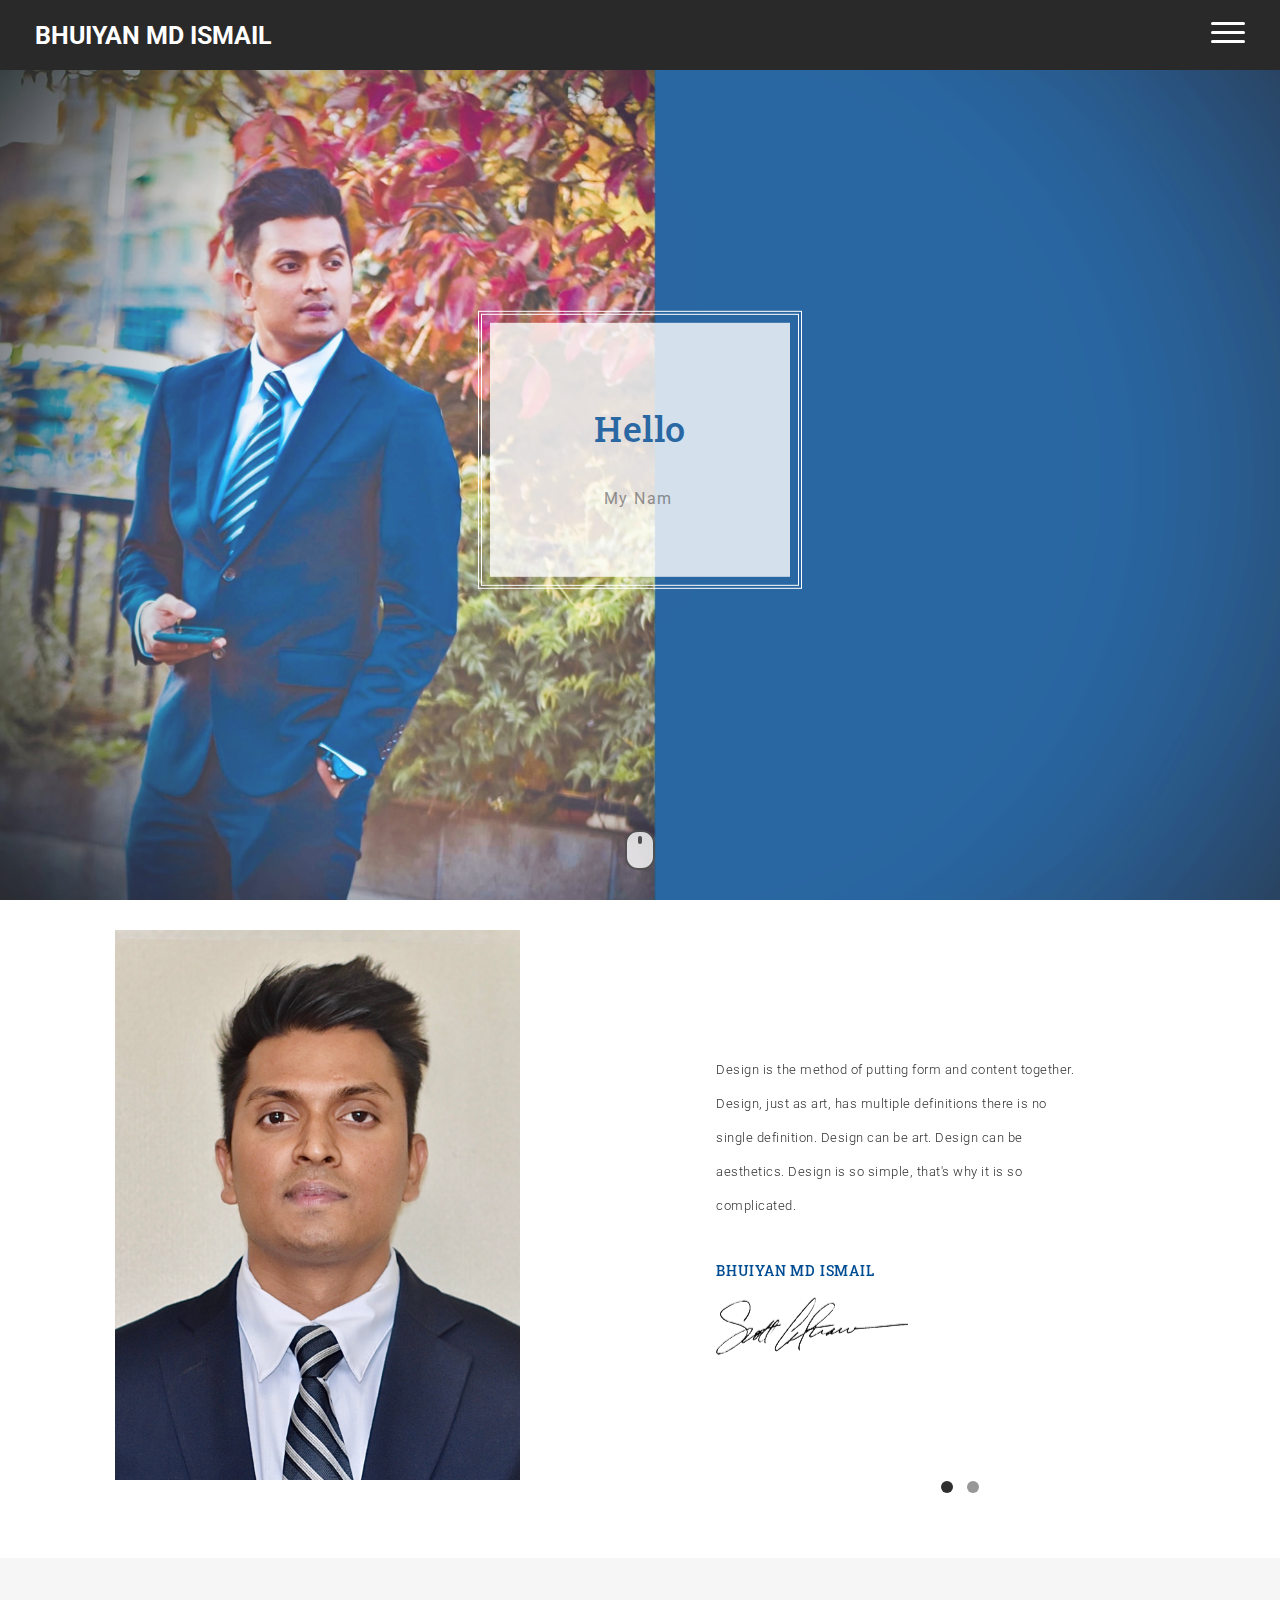
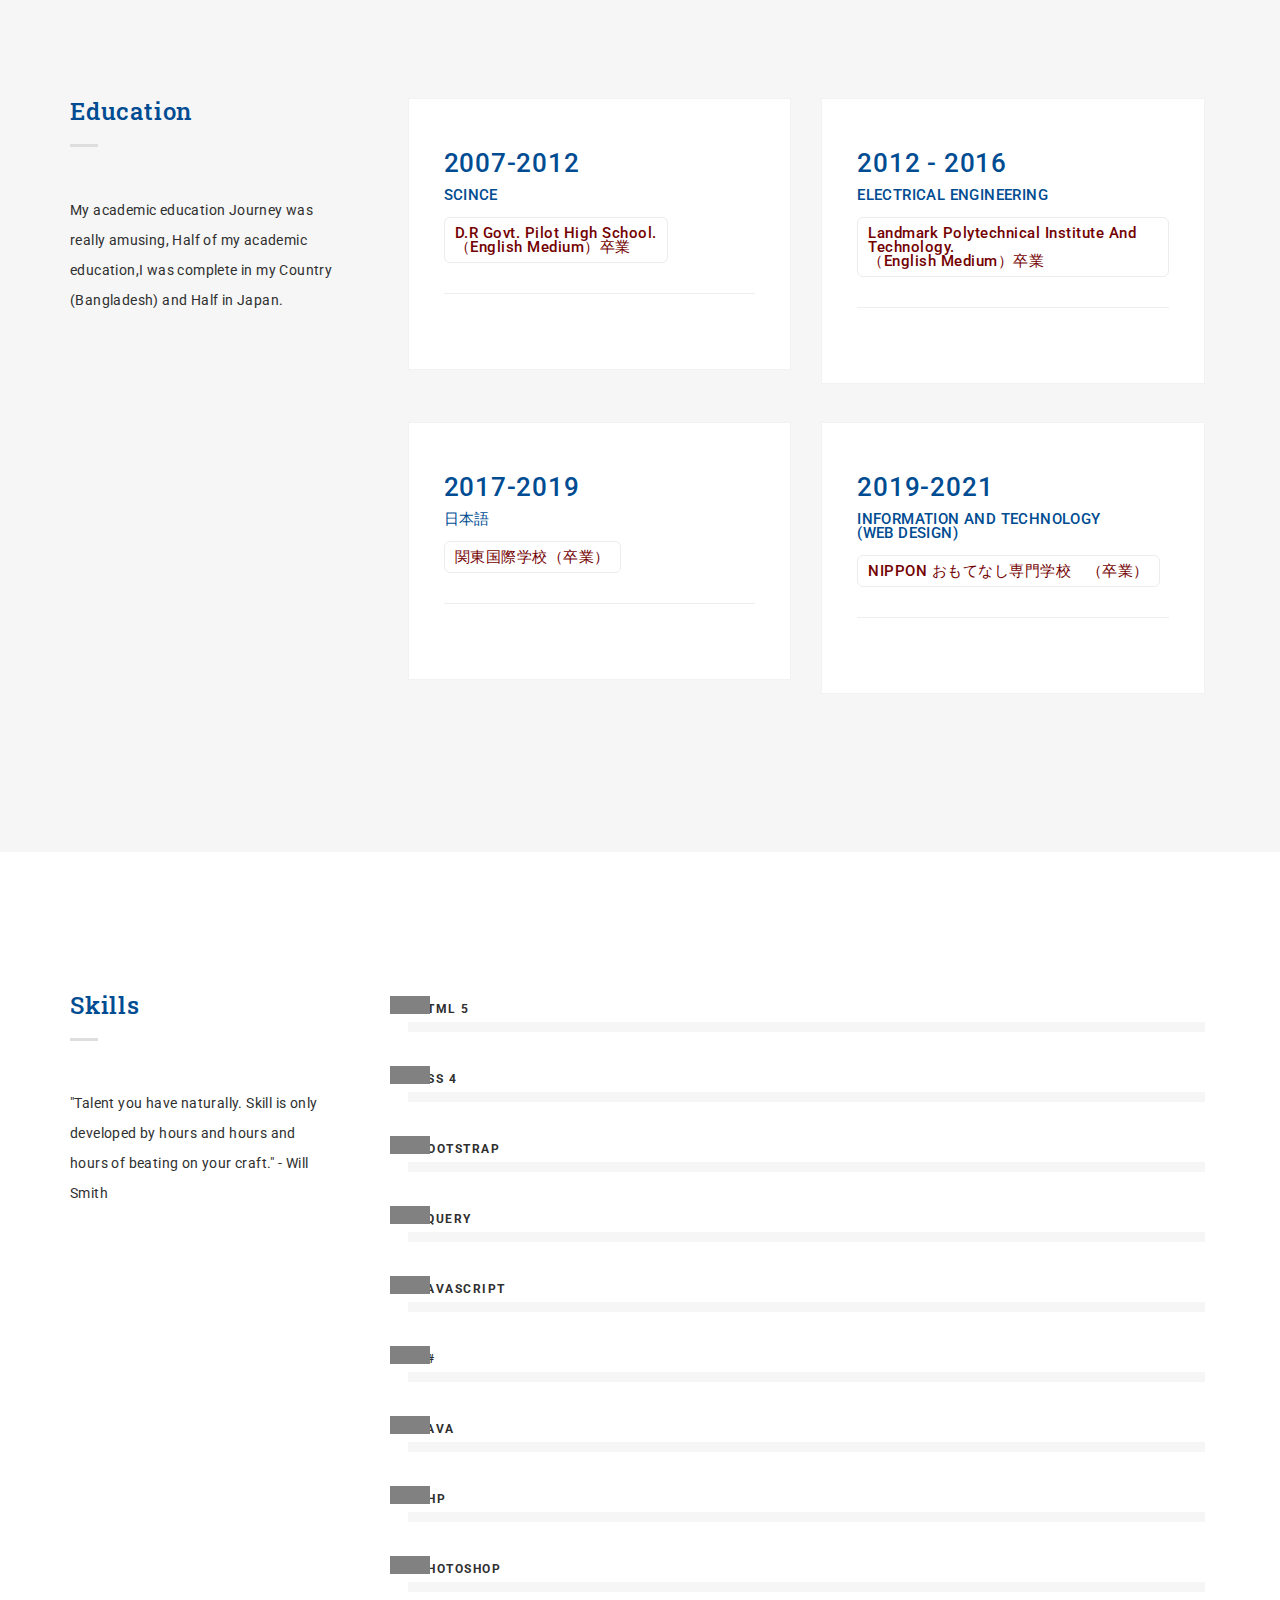
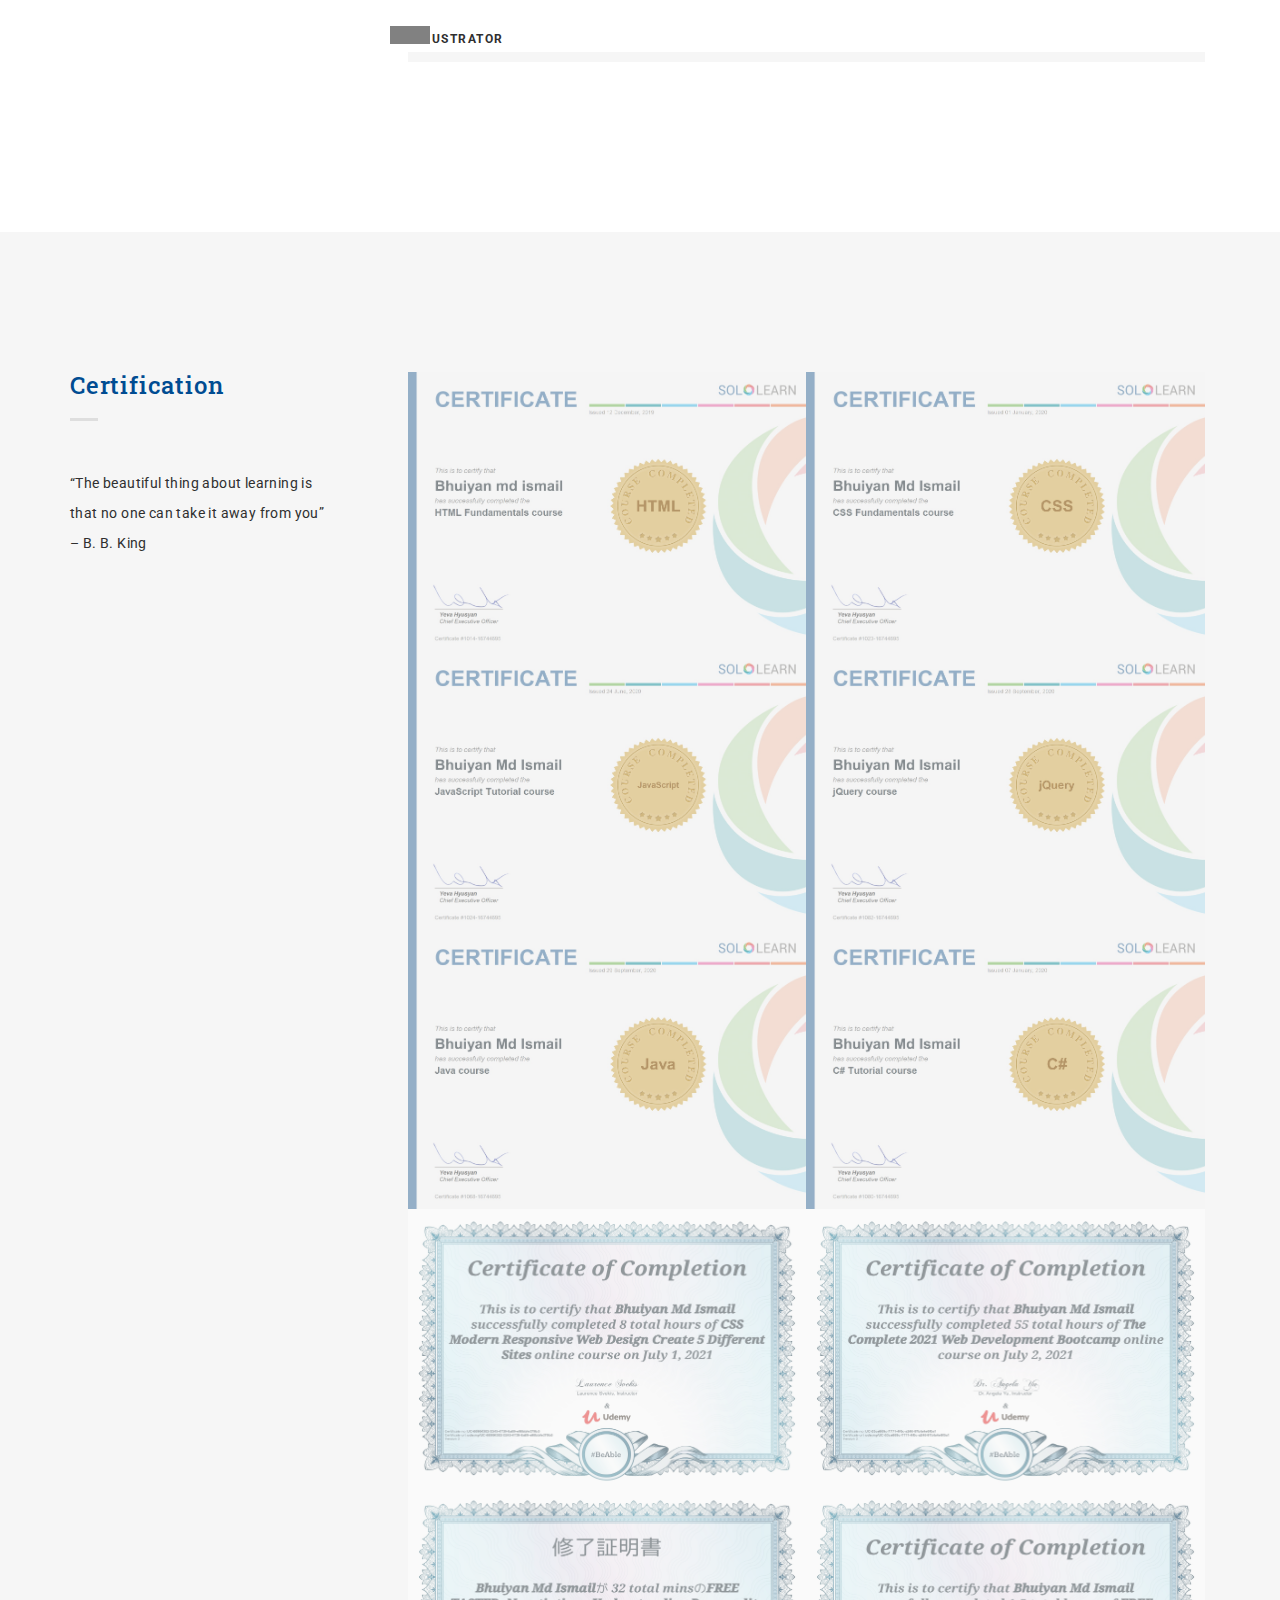
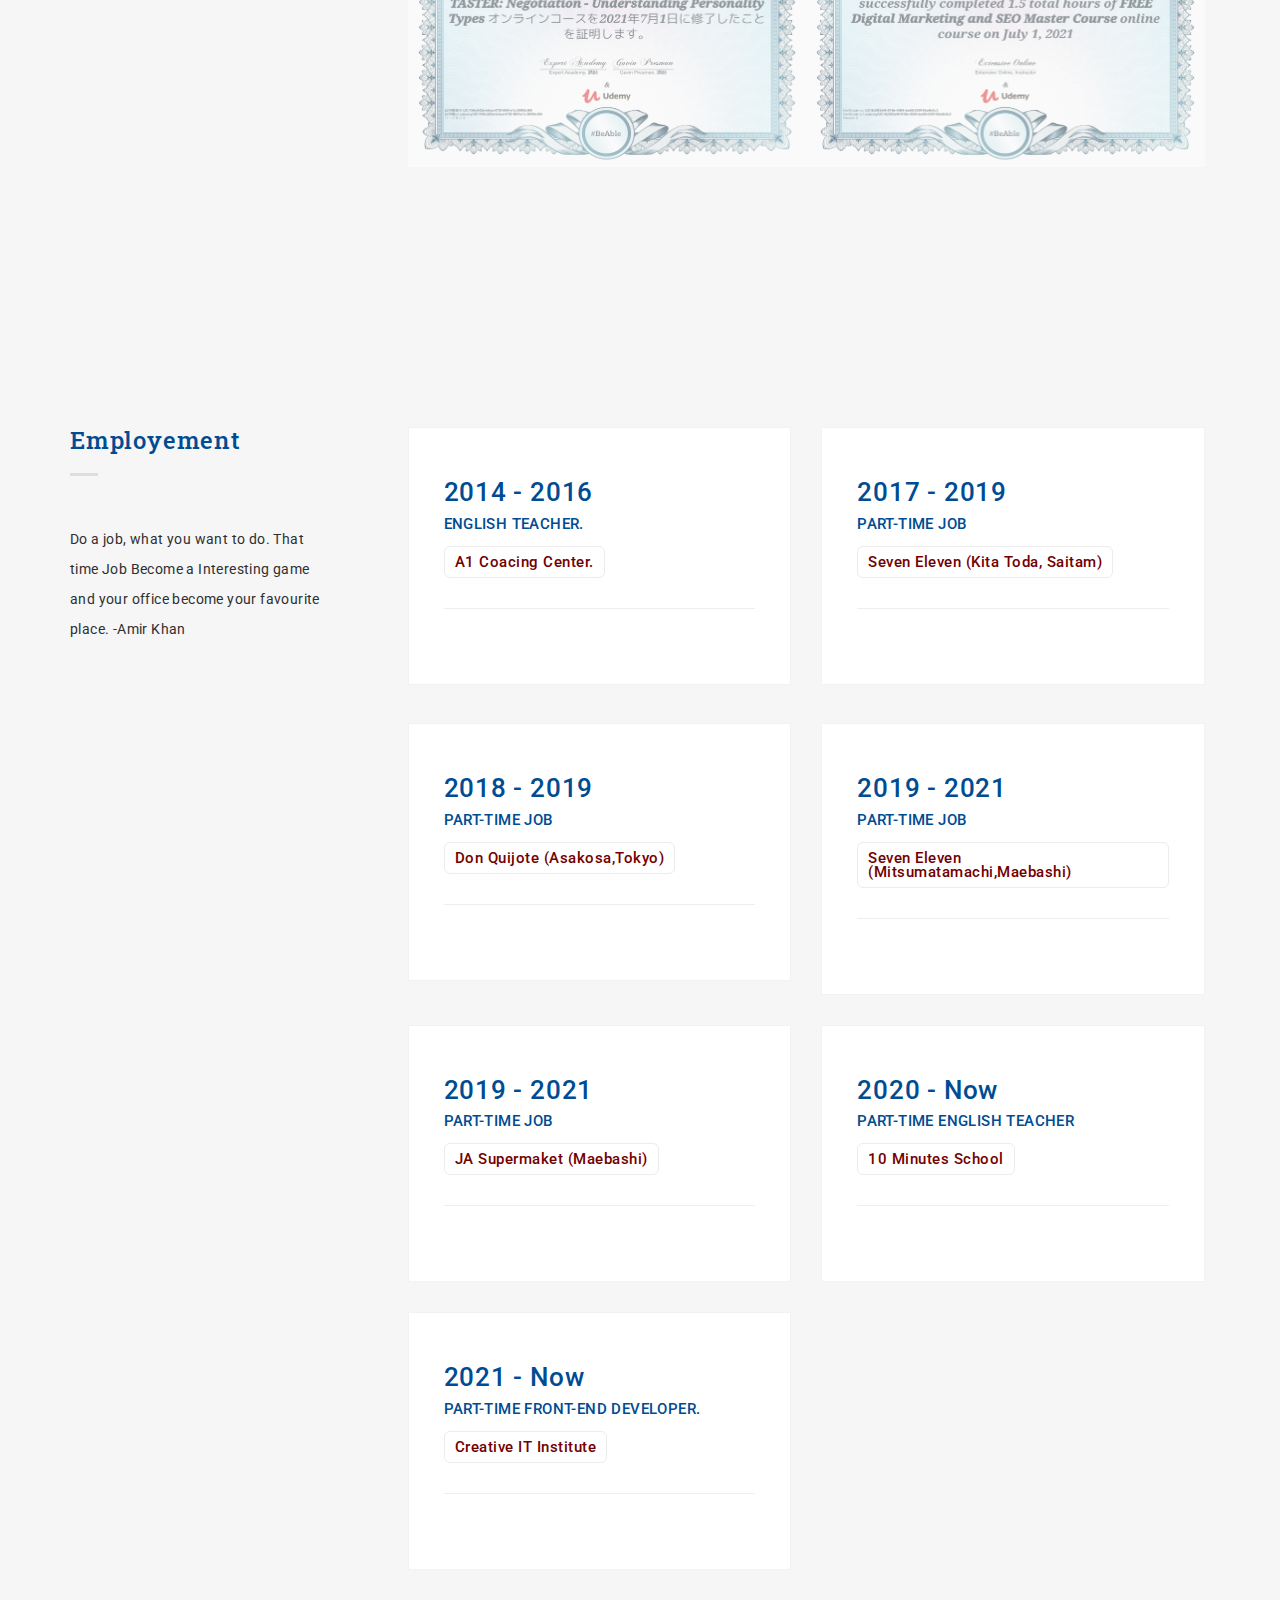
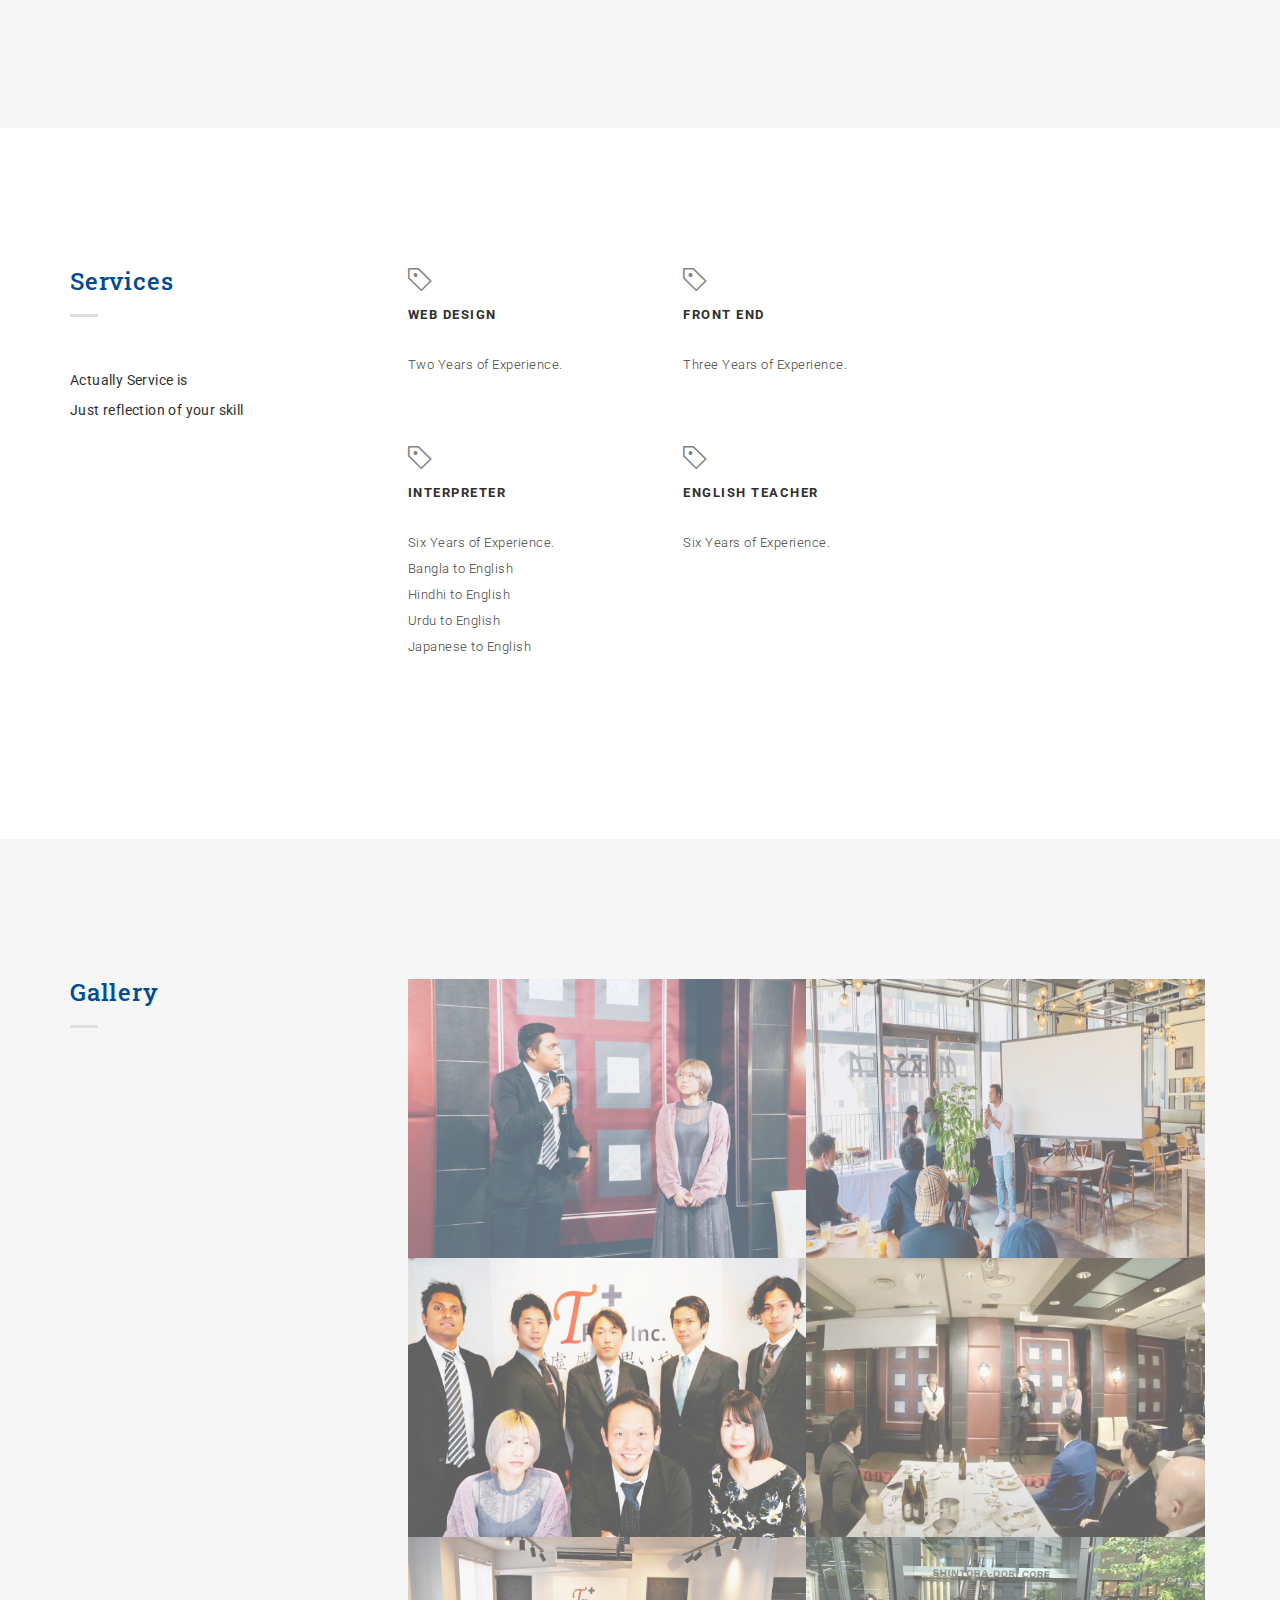
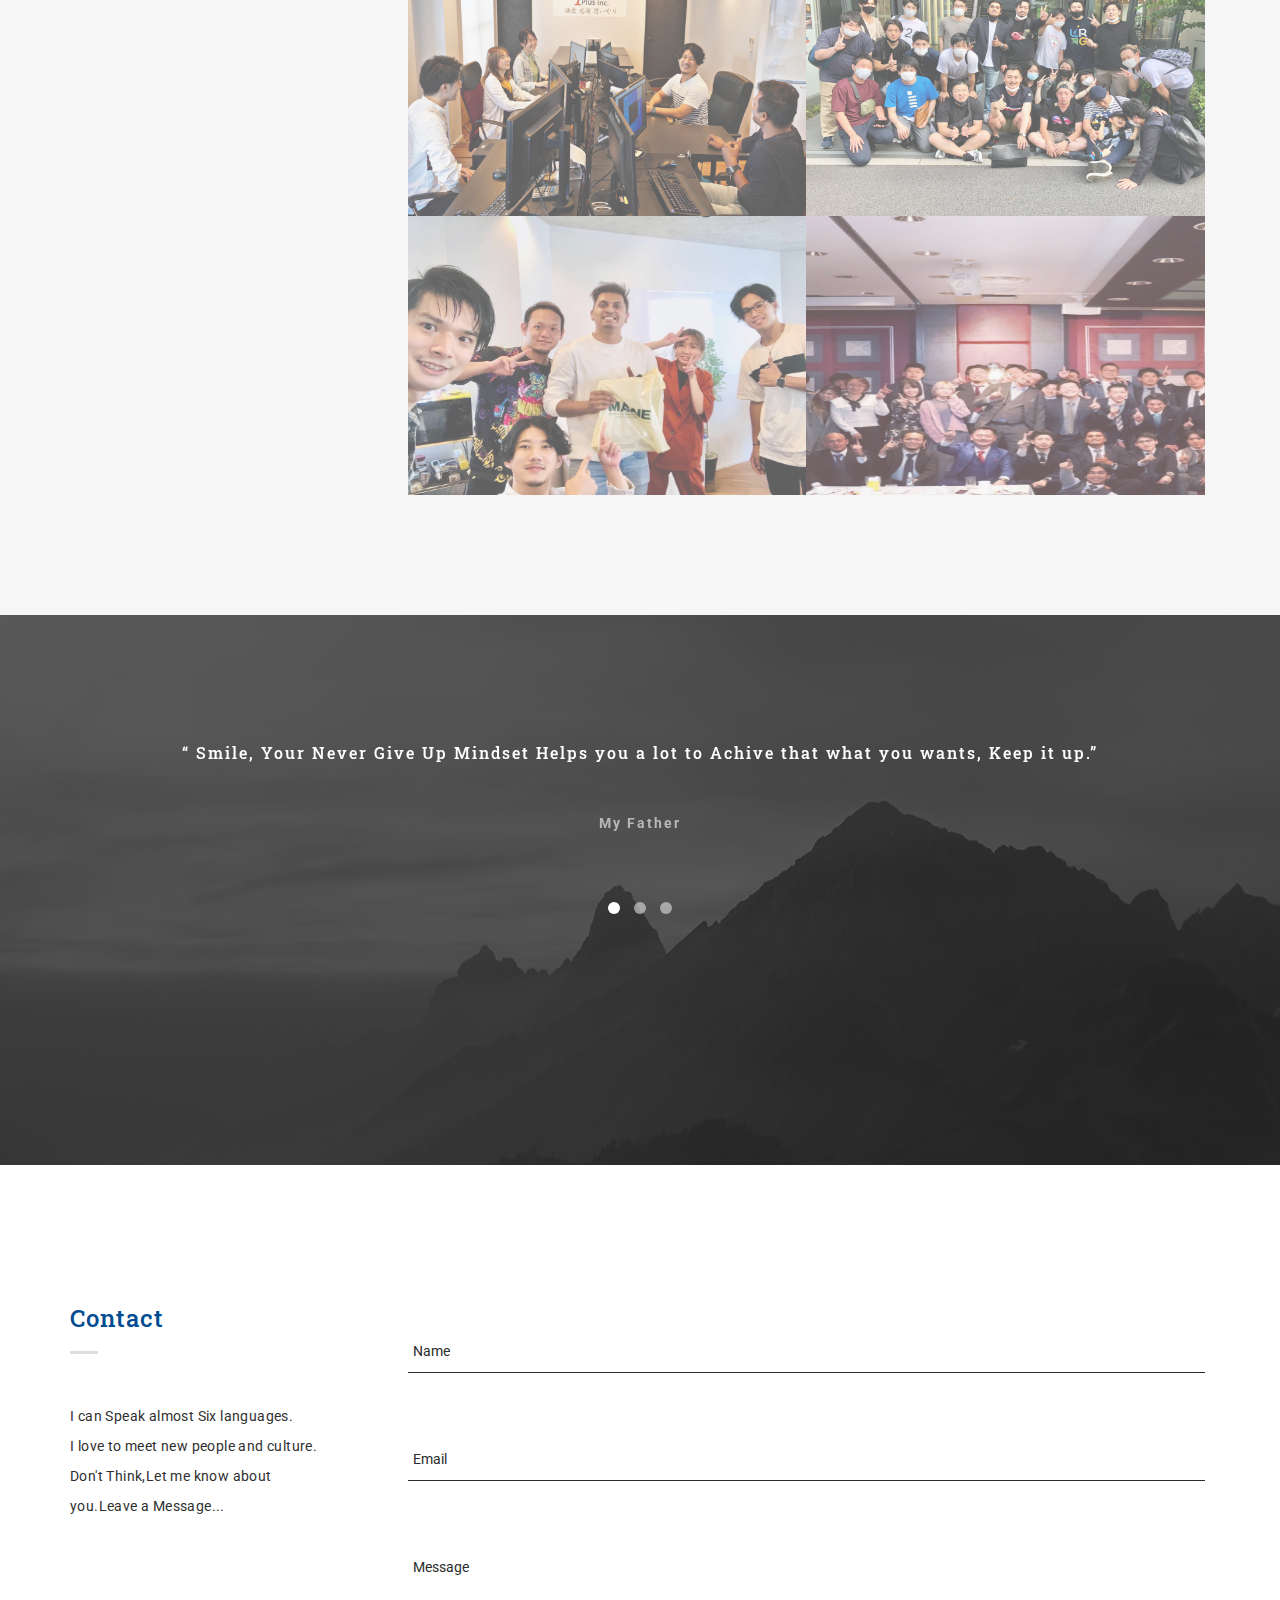
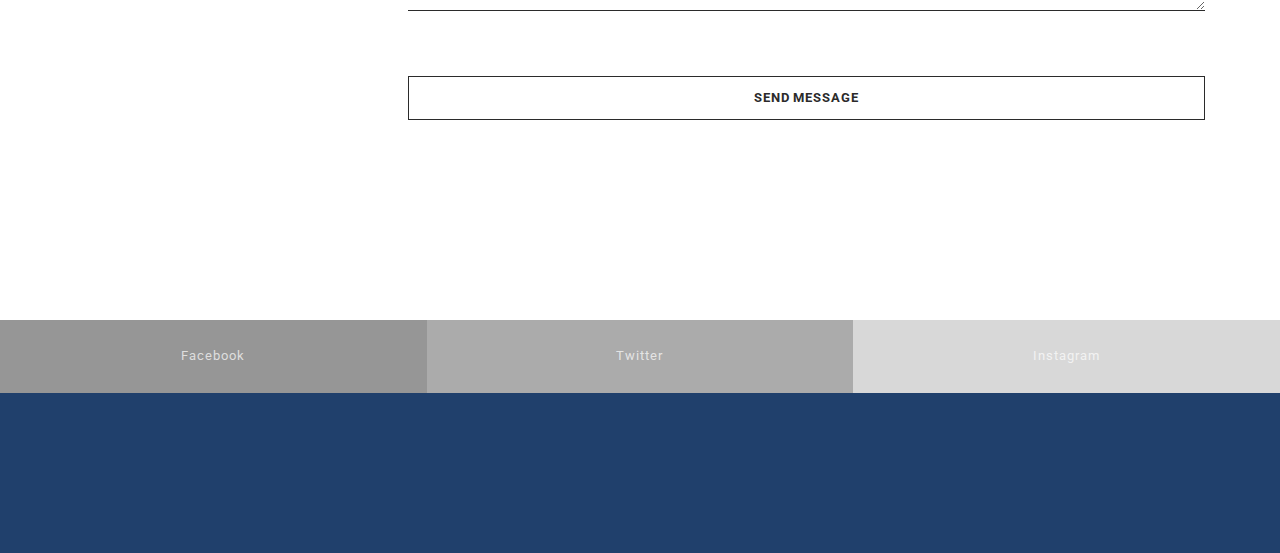
==== index.html @ cbfbf912 "First Commit" ====
<!DOCTYPE html>
<html lang="en">
  <head>
    <meta charset="utf-8" />
    <title>BHUIYAN MD ISMAIL</title>
    <meta content="IE=edge" http-equiv="X-UA-Compatible" />
    <meta content="width=device-width, initial-scale=1" name="viewport" />
    <meta content="Bodo - Simple One Page Personal" name="description" />
    <meta content="BdgPixel" name="author" />
    <!-----------Fav------------------>
    <link href="images/favicon.jpeg" rel="shortcut icon" />

    <!------------styles--------------->
    <link href="css/bootstrap.min.css" rel="stylesheet" />
    <link href="css/owl.carousel.css" rel="stylesheet" />
    <link href="css/owl.theme.css" rel="stylesheet" />
    <link href="css/magnific-popup.css" rel="stylesheet" />
    <link href="css/style.css" rel="stylesheet" />
    <link href="css/responsive.css" rel="stylesheet" />

    <!-------------Fonts google----------->
    <link
      href="https://fonts.googleapis.com/css?family=Roboto+Slab:400,700"
      rel="stylesheet"
      type="text/css"
    />
    <link
      href="https://fonts.googleapis.com/css?family=Roboto:400,300,500,700"
      rel="stylesheet"
      type="text/css"
    />
  </head>
  <body>
    <!-----------PRELOADER----------------->
    <div id="preloader">
      <div id="status">
        <p>BHUIYAN MD ISMAIL</p>
      </div>
    </div>
    <!-----------/.PRELOADER END----------->
    <!------------- HEADER ---------------->
    <div class="header">
      <div class="for-sticky">
        <!--LOGO-->
        <div class="col-md-6 col-xs-10 logo smile-logo">
          <a class="smilea" href="https://www.facebook.com/pervej.bhuiyan0"
            >BHUIYAN MD ISMAIL</a
          >
        </div>
        <!--/.LOGO END-->
      </div>
      <div class="menu-wrap">
        <nav class="menu">
          <div class="menu-list">
            <a data-scroll="" href="#home" class="active">
              <span>Home</span>
            </a>
            <a data-scroll="" href="#about">
              <span>About</span>
            </a>
            <a data-scroll="" href="#certification">
              <span>Certification</span>
            </a>

            <a data-scroll="" href="#work">
              <span>Work</span>
            </a>
            <a data-scroll="" href="#services">
              <span>Services</span>
            </a>
            <a data-scroll="" href="#employement">
              <span>Employement</span>
            </a>
            <a data-scroll="" href="#skill">
              <span>Skills</span>
            </a>
            <a data-scroll="" href="#education">
              <span>Education</span>
            </a>
            <a data-scroll="" href="#testimonial">
              <span>Good Vibes</span>
            </a>
            <a data-scroll="" href="#contact">
              <span>Contact</span>
            </a>
          </div>
        </nav>
        <button class="close-button" id="close-button">Close Menu</button>
      </div>
      <button class="menu-button" id="open-button">
        <span></span>
        <span></span>
        <span></span></button
      ><!--/.for-sticky-->
    </div>
    <!-------------/.HEADER END --------->
    <!------------- CONTENT WRAP -------->
    <div class="content-wrap">
      <!------------- CONTENT ----------->
      <div class="content">
        <!------------- HOME -------------->
        <section id="home">
          <div class="container">
            <div class="row">
              <div class="wrap-hero-content">
                <div class="hero-content">
                  <h1>Hello</h1>
                  <br />
                  <span class="typed"></span>
                </div>
              </div>
              <div class="mouse-icon margin-20">
                <div class="scroll"></div>
              </div>
            </div>
          </div>
        </section>
        <!----------/.HOME END ---------->
        <!------------- ABOUT------------>
        <section id="about">
          <div class="col-md-6 col-xs-12 no-pad">
            <div class="bg-about"></div>
          </div>
          <div class="col-md-6 col-sm-12 col-xs-12 white-col">
            <div class="row">
              <!--OWL CAROUSEL2-->
              <div class="owl-carousel2">
                <div class="col-md-12">
                  <div class="wrap-about">
                    <div class="w-content">
                      <p class="head-about">
                        Design is the method of putting form and content
                        together. Design, just as art, has multiple definitions
                        there is no single definition. Design can be art. Design
                        can be aesthetics. Design is so simple, that's why it is
                        so complicated.
                      </p>

                      <h5 class="name">BHUIYAN MD ISMAIL</h5>
                      <img alt="signature" src="images/signature.png" />
                    </div>
                  </div>
                </div>

                <div class="col-md-12 col-sm-12 col-xs-12 white-col">
                  <div class="row">
                    <div
                      class="col-md-8 col-md-offset-2 col-sm-8 col-sm-offset-2 col-xs-12"
                    >
                      <div class="wrap-about">
                        <table class="w-content">
                          <tr>
                            <td class="title">Name</td>
                            <td class="break">:</td>
                            <td>BHUIYAN MD ISMAIL</td>
                          </tr>
                          <tr>
                            <td class="title">Phone</td>
                            <td class="break">:</td>
                            <td>080-5033-1575</td>
                          </tr>
                          <tr>
                            <td class="title">Email</td>
                            <td class="break">:</td>
                            <td>Bhuiyanmdismail000@Gmail.com</td>
                          </tr>
                          <tr>
                            <td class="title">Address</td>
                            <td class="break">:</td>
                            <td>Ikebukuro,Tokyo,Japan</td>
                          </tr>
                          <tr>
                            <td class="title">Facebook</td>
                            <td class="break">:</td>
                            <td>
                              <a href="https://www.facebook.com/pervej.bhuiyan0"
                                >BHUIYAN MD ISMAIL</a
                              >
                            </td>
                          </tr>
                          <tr>
                            <td class="title">Twitter</td>
                            <td class="break">:</td>
                            <td>
                              <a href="https://twitter.com/GxDu41uytIW1OIZ"
                                >スマイル</a
                              >
                            </td>
                          </tr>
                          <tr>
                            <td class="title">Instagram</td>
                            <td class="break">:</td>
                            <td>
                              <a
                                href="https://www.instagram.com/invites/contact/?i=xf9pj7h4hf1d&utm_content=ma52yvt"
                                >スマイル</a
                              >
                            </td>
                          </tr>
                        </table>
                      </div>
                    </div>
                  </div>
                </div>
              </div>
              <!--/.OWL CAROUSEL2 END-->
            </div>
          </div>
        </section>
        <!-------------/.ABOUT END --------->

        <!------------- EDUCATION ------------->
        <section class="grey-bg" id="education">
          <div class="container">
            <div class="row">
              <div class="col-md-3">
                <h3 class="title-small">
                  <span>Education</span>
                </h3>
                <p class="content-detail">
                  My academic education Journey was really amusing, Half of my
                  academic education,I was complete in my Country (Bangladesh)
                  and Half in Japan.
                </p>
              </div>
              <div class="col-md-9 content-right">
                <div class="row">
                  <ul class="listing-item">
                    <li>
                      <div class="col-md-6 col-sm-6">
                        <div class="wrap-card">
                          <div class="card">
                            <h2 class="year">2007-2012</h2>
                            <p class="job">Scince</p>
                            <p class="company">
                              D.R Govt. Pilot High School. <br />（English
                              Medium）卒業
                            </p>
                            <hr />
                            <div class="text-detail">
                              <p></p>
                            </div>
                          </div>
                        </div>
                      </div>
                    </li>
                    <li>
                      <div class="col-md-6 col-sm-6">
                        <div class="wrap-card">
                          <div class="card">
                            <h2 class="year">2012 - 2016</h2>
                            <p class="job">Electrical Engineering</p>
                            <p class="company">
                              Landmark Polytechnical Institute And Technology.
                              <br />
                              （English Medium）卒業
                            </p>
                            <hr />
                            <div class="text-detail">
                              <p></p>
                            </div>
                          </div>
                        </div>
                      </div>
                    </li>
                  </ul>
                  <ul class="listing-item">
                    <li>
                      <div class="col-md-6 col-sm-6">
                        <div class="wrap-card">
                          <div class="card">
                            <h2 class="year">2017-2019</h2>
                            <p class="job">日本語</p>
                            <p class="company">関東国際学校（卒業）</p>
                            <hr />
                            <div class="text-detail">
                              <p></p>
                            </div>
                          </div>
                        </div>
                      </div>
                    </li>
                    <li>
                      <div class="col-md-6 col-sm-6">
                        <div class="wrap-card">
                          <div class="card">
                            <h2 class="year">2019-2021</h2>
                            <p class="job">
                              Information And Technology<br />(WEB DESIGN)
                            </p>
                            <p class="company">
                              NIPPON おもてなし専門学校　（卒業）
                            </p>
                            <hr />
                            <div class="text-detail">
                              <p></p>
                            </div>
                          </div>
                        </div>
                      </div>
                    </li>
                  </ul>
                </div>
              </div>
            </div>
          </div>
        </section>
        <!------------/.EDUCATION END ------->
        <!-------------　SKILLS　------------>
        <section class="white-bg" id="skill">
          <div class="container">
            <div class="row">
              <div class="col-md-3">
                <h3 class="title-small">
                  <span>Skills</span>
                </h3>
                <p class="content-detail">
                  "Talent you have naturally. Skill is only developed by hours
                  and hours and hours of beating on your craft." - Will Smith
                </p>
              </div>
              <div class="col-md-9 content-right">
                <!--SKILLST-->
                <div class="skillst">
                  <div class="skillbar" data-percent="99%">
                    <div class="title head-sm">HTML 5</div>
                    <div class="count-bar">
                      <div class="count"></div>
                    </div>
                  </div>
                  <div class="skillbar" data-percent="99%">
                    <div class="title head-sm">CSS 4</div>
                    <div class="count-bar">
                      <div class="count"></div>
                    </div>
                  </div>
                  <div class="skillbar" data-percent="90%">
                    <div class="title head-sm">Bootstrap</div>
                    <div class="count-bar">
                      <div class="count"></div>
                    </div>
                  </div>
                  <div class="skillbar" data-percent="75%">
                    <div class="title head-sm">jQuery</div>
                    <div class="count-bar">
                      <div class="count"></div>
                    </div>
                  </div>
                  <div class="skillbar" data-percent="70%">
                    <div class="title head-sm">JavaScript</div>
                    <div class="count-bar">
                      <div class="count"></div>
                    </div>
                  </div>
                  <div class="skillbar" data-percent="85%">
                    <div class="title head-sm">C#</div>
                    <div class="count-bar">
                      <div class="count"></div>
                    </div>
                  </div>
                  <div class="skillbar" data-percent="75%">
                    <div class="title head-sm">Java</div>
                    <div class="count-bar">
                      <div class="count"></div>
                    </div>
                  </div>
                  <div class="skillbar" data-percent="75%">
                    <div class="title head-sm">PHP</div>
                    <div class="count-bar">
                      <div class="count"></div>
                    </div>
                  </div>
                  <div class="skillbar" data-percent="75%">
                    <div class="title head-sm">Photoshop</div>
                    <div class="count-bar">
                      <div class="count"></div>
                    </div>
                  </div>
                  <div class="skillbar" data-percent="75%">
                    <div class="title head-sm">Ilustrator</div>
                    <div class="count-bar">
                      <div class="count"></div>
                    </div>
                  </div>
                </div>
              </div>
            </div>
          </div>
        </section>
        <!-------------/.SKILLs END　---------->
        <!-------------- Certification -------->
        <section class="grey-bg mar-tm-10" id="certification">
          <div class="container">
            <div class="row">
              <div class="col-md-3">
                <h3 class="title-small">
                  <span>Certification</span>
                </h3>
                <p class="content-detail">
                  “The beautiful thing about learning is that no one can take it
                  away from you” – B. B. King
                </p>
              </div>
              <div class="col-md-9 content-right">
                <!--PORTFOLIO IMAGE-->
                <ul class="portfolio-image">
                  <li class="col-md-6">
                    <a href="images/c/HTML.jpg"
                      ><img alt="image" src="images/c/HTML.jpg" />
                      <div class="decription-wrap">
                        <div class="image-bg"></div>
                      </div>
                    </a>
                  </li>
                  <li class="col-md-6">
                    <a href="images/c/CSS.JPEG"
                      ><img alt="image" src="images/c/CSS.JPEG" />
                      <div class="decription-wrap">
                        <div class="image-bg"></div>
                      </div>
                    </a>
                  </li>
                  <li class="col-md-6">
                    <a href="images/c/javascript.jpg"
                      ><img alt="image" src="images/c/javascript.jpg" />
                      <div class="decription-wrap">
                        <div class="image-bg"></div>
                      </div>
                    </a>
                  </li>
                  <li class="col-md-6">
                    <a href="images/c/jQuerry.jpg"
                      ><img alt="image" src="images/c/jQuerry.jpg" />
                      <div class="decription-wrap">
                        <div class="image-bg"></div>
                      </div>
                    </a>
                  </li>
                  <li class="col-md-6">
                    <a href="images/c/java.jpg"
                      ><img alt="image" src="images/c/java.jpg" />
                      <div class="decription-wrap">
                        <div class="image-bg"></div>
                      </div>
                    </a>
                  </li>
                  <li class="col-md-6">
                    <a href="images/c/csharp.JPEG"
                      ><img alt="image" src="images/c/csharp.JPEG" />
                      <div class="decription-wrap">
                        <div class="image-bg"></div>
                      </div>
                    </a>
                  </li>
                  <li class="col-md-6">
                    <a href="images/c/responsive website.jpeg"
                      ><img
                        alt="image"
                        src="images/c/responsive website.jpeg"
                      />
                      <div class="decription-wrap">
                        <div class="image-bg"></div>
                      </div>
                    </a>
                  </li>
                  <li class="col-md-6">
                    <a href="images/c/web development 2021 english.jpeg"
                      ><img
                        alt="image"
                        src="images/c/web development 2021 english.jpeg"
                      />
                      <div class="decription-wrap">
                        <div class="image-bg">
                          <p class="desc">Letter Branding</p>
                        </div>
                      </div>
                    </a>
                  </li>
                  <li class="col-md-6">
                    <a href="images/c/personality.jpeg"
                      ><img alt="image" src="images/c/personality.jpeg" />
                      <div class="decription-wrap">
                        <div class="image-bg"></div>
                      </div>
                    </a>
                  </li>
                  <li class="col-md-6">
                    <a href="images/c/Digital Marketing.jpeg"
                      ><img alt="image" src="images/c/Digital Marketing.jpeg" />
                      <div class="decription-wrap">
                        <div class="image-bg"></div>
                      </div>
                    </a>
                  </li>
                </ul>
                <!--/.PORTFOLIO IMAGE END-->
              </div>
            </div>
          </div>
        </section>
        <!------------/Certification END ------->
        <!------------- EMPLOYEMENT ------------>
        <section class="grey-bg" id="employement">
          <div class="container">
            <div class="row">
              <div class="col-md-3">
                <h3 class="title-small">
                  <span>Employement</span>
                </h3>
                <p class="content-detail">
                  Do a job, what you want to do. That time Job Become a
                  Interesting game and your office become your favourite place.
                  -Amir Khan
                </p>
              </div>
              <div class="col-md-9 content-right">
                <div class="row">
                  <ul class="listing-item">
                    <li>
                      <div class="col-md-6 col-sm-6">
                        <div class="wrap-card">
                          <div class="card">
                            <h2 class="year">2014 - 2016</h2>
                            <p class="job">English Teacher.</p>
                            <p class="company">A1 Coacing Center.</p>
                            <hr />
                            <div class="text-detail">
                              <p></p>
                            </div>
                          </div>
                        </div>
                      </div>
                    </li>

                    <li>
                      <div class="col-md-6 col-sm-6">
                        <div class="wrap-card">
                          <div class="card">
                            <h2 class="year">2017 - 2019</h2>
                            <p class="job">Part-time Job</p>
                            <p class="company">
                              Seven Eleven (Kita Toda, Saitam)
                            </p>
                            <hr />
                            <div class="text-detail">
                              <p></p>
                            </div>
                          </div>
                        </div>
                      </div>
                    </li>
                  </ul>
                  <ul class="listing-item">
                    <li>
                      <div class="col-md-6 col-sm-6">
                        <div class="wrap-card">
                          <div class="card">
                            <h2 class="year">2018 - 2019</h2>
                            <p class="job">Part-time Job</p>
                            <p class="company">Don Quijote (Asakosa,Tokyo)</p>
                            <hr />
                            <div class="text-detail">
                              <p></p>
                            </div>
                          </div>
                        </div>
                      </div>
                    </li>

                    <li>
                      <div class="col-md-6 col-sm-6">
                        <div class="wrap-card">
                          <div class="card">
                            <h2 class="year">2019 - 2021</h2>
                            <p class="job">Part-time Job</p>
                            <p class="company">
                              Seven Eleven (Mitsumatamachi,Maebashi)
                            </p>
                            <hr />
                            <div class="text-detail">
                              <p></p>
                            </div>
                          </div>
                        </div>
                      </div>
                    </li>

                    <li>
                      <div class="col-md-6 col-sm-6">
                        <div class="wrap-card">
                          <div class="card">
                            <h2 class="year">2019 - 2021</h2>
                            <p class="job">Part-time Job</p>
                            <p class="company">JA Supermaket (Maebashi)</p>
                            <hr />
                            <div class="text-detail">
                              <p></p>
                            </div>
                          </div>
                        </div>
                      </div>
                    </li>

                    <li>
                      <div class="col-md-6 col-sm-6">
                        <div class="wrap-card">
                          <div class="card">
                            <h2 class="year">2020 - Now</h2>
                            <p class="job">Part-time English Teacher</p>
                            <p class="company">10 Minutes School</p>
                            <hr />
                            <div class="text-detail">
                              <p></p>
                            </div>
                          </div>
                        </div>
                      </div>
                    </li>
                    <li>
                      <div class="col-md-6 col-sm-6">
                        <div class="wrap-card">
                          <div class="card">
                            <h2 class="year">2021 - Now</h2>
                            <p class="job">Part-time Front-End Developer.</p>
                            <p class="company">Creative IT Institute</p>
                            <hr />
                            <div class="text-detail">
                              <p></p>
                            </div>
                          </div>
                        </div>
                      </div>
                    </li>
                    <!-- <li>
                      <div class="col-md-6 col-sm-6">
                        <div class="wrap-card">
                          <div class="card">
                            <h2 class="year">2021 - Now</h2>
                            <p class="job">Front-End Developer.</p>
                            <p class="company">T-plus 株式会社 (Tokyo,Japan)</p>
                            <hr />
                            <div class="text-detail">
                              <p></p>
                            </div>
                          </div>
                        </div>
                      </div>
                    </li> -->
                  </ul>
                </div>
              </div>
            </div>
          </div>
        </section>
        <!-------------/.EMPLOYEMENT END ------>
        <!------------- SERVICES -------------->
        <section class="white-bg" id="services">
          <div class="container">
            <div class="row">
              <div class="col-md-3">
                <h3 class="title-small">
                  <span>Services</span>
                </h3>
                <p class="content-detail">
                  Actually Service is <br />
                  Just reflection of your skill
                </p>
              </div>
              <div class="col-md-9 content-right">
                <div class="row">
                  <ul class="listing-item">
                    <li>
                      <div class="col-md-4 col-sm-4">
                        <h3 class="icon-use">l</h3>
                        <p class="head-sm">WEB DESIGN</p>
                        <p class="text-grey">Two Years of Experience.</p>
                      </div>
                    </li>
                    <li>
                      <div class="col-md-4 col-sm-4">
                        <h3 class="icon-use">l</h3>
                        <p class="head-sm">FRONT END</p>
                        <p class="text-grey">Three Years of Experience.</p>
                      </div>
                    </li>
                  </ul>

                  <ul class="listing-item">
                    <li>
                      <div class="col-md-4 col-sm-4">
                        <p class="icon-use">l</p>
                        <p class="head-sm">Interpreter</p>
                        <p class="text-grey">
                          Six Years of Experience.
                          <br />Bangla to English <br />Hindhi to English
                          <br />Urdu to English <br />Japanese to English
                        </p>
                      </div>
                    </li>
                    <li>
                      <div class="col-md-4 col-sm-4">
                        <p class="icon-use">l</p>
                        <p class="head-sm">English Teacher</p>
                        <p class="text-grey">Six Years of Experience.</p>
                      </div>
                    </li>
                  </ul>
                </div>
              </div>
            </div>
          </div>
        </section>
        <!-------------/.SERVICES END ---------->
        <!------------- WORK ------------------>
        <section class="grey-bg mar-tm-10" id="work">
          <div class="container">
            <div class="row">
              <div class="col-md-3">
                <h3 class="title-small">
                  <span>Gallery</span>
                </h3>
                <p class="content-detail"></p>
              </div>
              <div class="col-md-9 content-right">
                <!--PORTFOLIO IMAGE-->
                <ul class="portfolio-image">
                  <li class="col-md-6">
                    <a href="images/bw-1.jpeg">
                      <img alt="image" src="images/bw-1.jpeg" />
                      <div class="decription-wrap">
                        <div class="image-bg">
                          <p class="desc"></p>
                        </div>
                      </div>
                    </a>
                  </li>
                  <li class="col-md-6">
                    <a href="images/bw-2.PNG"
                      ><img alt="image" src="images/bw-2.PNG" />
                      <div class="decription-wrap">
                        <div class="image-bg">
                          <p class="desc"></p>
                        </div>
                      </div>
                    </a>
                  </li>
                  <li class="col-md-6">
                    <a href="images/bw-4.jpg"
                      ><img alt="image" src="images/bw-4.jpg" />
                      <div class="decription-wrap">
                        <div class="image-bg">
                          <p class="desc"></p>
                        </div>
                      </div>
                    </a>
                  </li>
                  <li class="col-md-6">
                    <a href="images/bw-3.png"
                      ><img alt="image" src="images/bw-3.png" />
                      <div class="decription-wrap">
                        <div class="image-bg">
                          <p class="desc"></p>
                        </div>
                      </div>
                    </a>
                  </li>
                  <li class="col-md-6">
                    <a href="images/bw-5.jpeg"
                      ><img alt="image" src="images/bw-5.jpeg" />
                      <div class="decription-wrap">
                        <div class="image-bg">
                          <p class="desc"></p>
                        </div>
                      </div>
                    </a>
                  </li>
                  <li class="col-md-6">
                    <a href="images/bw-6.JPG"
                      ><img alt="image" src="images/bw-6.JPG" />
                      <div class="decription-wrap">
                        <div class="image-bg">
                          <p class="desc"></p>
                        </div>
                      </div>
                    </a>
                  </li>
                  <li class="col-md-6">
                    <a href="images/hoolo.jpeg"
                      ><img alt="image" src="images/hoolo.jpeg" />
                      <div class="decription-wrap">
                        <div class="image-bg">
                          <p class="desc"></p>
                        </div>
                      </div>
                    </a>
                  </li>
                  <li class="col-md-6">
                    <a href="images/hoolo2.jpeg"
                      ><img alt="image" src="images/hoolo2.jpeg" />
                      <div class="decription-wrap">
                        <div class="image-bg">
                          <p class="desc"></p>
                        </div>
                      </div>
                    </a>
                  </li>
                </ul>
                <!--/.PORTFOLIO IMAGE END-->
              </div>
            </div>
          </div>
        </section>
        <!-------------/.WORK END ------------->
        <!------------- TESTIMONIAL ------------>
        <section id="testimonial">
          <div class="container">
            <div class="row wrap-testimonial">
              <div class="col-md-10 col-md-offset-1">
                <div class="owl-carousel">
                  <div class="list-testimonial">
                    <div class="content-testimonial">
                      <h3 class="testi lol">
                        “ Smile, Your Never Give Up Mindset Helps you a lot to
                        Achive that what you wants, Keep it up.”
                      </h3>
                      <p class="people">My Father</p>
                    </div>
                  </div>
                  <div class="list-testimonial">
                    <div class="content-testimonial">
                      <h3 class="testi lol">
                        “Smile, If you want to be succesful be Restless a
                        Person”
                      </h3>
                      <p class="people">My Teacher</p>
                    </div>
                  </div>
                  <div class="list-testimonial">
                    <div class="content-testimonial">
                      <h3 class="testi lol">
                        “Smile, You're the Humblest men i have ever meet.”
                      </h3>
                      <p class="people">President of Tplus　株式会社</p>
                    </div>
                  </div>
                </div>
              </div>
            </div>
          </div>
          <div class="mask-testimonial"></div>
        </section>
        <!-------------/.TESTMONIAL END -------->
        <!------------- CONTACT --------------->
        <section id="contact" class="white-bg">
          <div class="container">
            <div class="row">
              <div class="col-md-3">
                <h3 class="title-small">
                  <span>Contact</span>
                </h3>
                <p class="content-detail">
                  I can Speak almost Six languages. <br />
                  I love to meet new people and culture. Don't Think,Let me know
                  about you.Leave a Message...
                </p>
              </div>
              <div class="col-md-9 content-right">
                <form>
                  <div class="group">
                    <input required="" type="text" /><span
                      class="highlight"
                    ></span
                    ><span class="bar"></span><label>Name</label>
                  </div>
                  <div class="group">
                    <input required="" type="email" /><span
                      class="highlight"
                    ></span
                    ><span class="bar"></span><label>Email</label>
                  </div>
                  <div class="group">
                    <textarea required=""></textarea
                    ><span class="highlight"></span><span class="bar"></span
                    ><label>Message</label>
                  </div>
                  <input
                    id="sendMessage"
                    name="sendMessage"
                    type="submit"
                    value="Send Message"
                  />
                </form>
              </div>
            </div>
          </div>
        </section>
        <!-------------/.CONTACT END ---------->
        <!------------- FOOTER ---------------->
        <footer>
          <div class="footer-top">
            <ul class="socials">
              <li class="facebook">
                <a
                  href="https://www.facebook.com/pervej.bhuiyan0"
                  data-hover="Facebook"
                  target="blank"
                  >Facebook</a
                >
              </li>
              <li class="twitter">
                <a
                  href="https://twitter.com/GxDu41uytIW1OIZ"
                  target="blank"
                  data-hover="Twitter"
                  >Twitter</a
                >
              </li>
              <li class="instagram">
                <a
                  href="https://instagram.com/im_smile_0001"
                  target="blank"
                  data-hover="Instagram"
                  >Instagram</a
                >
              </li>
            </ul>
          </div>

          <div class="footer-bottom"></div>
        </footer>
        <!-------------/.FOOTER-END ------------>
        <!-------------/.CONTENT END ----------->
      </div>
      <!-------------/.CONTENT-WRAP END --------->
    </div>
    <script src="js/jquery-1.9.1.min.js" type="text/javascript"></script>
    <script src="js/jquery.appear.js" type="text/javascript"></script>
    <script src="js/bootstrap.min.js" type="text/javascript"></script>
    <script src="js/classie.js" type="text/javascript"></script>
    <script src="js/owl.carousel.min.js" type="text/javascript"></script>
    <script
      src="js/jquery.magnific-popup.min.js"
      type="text/javascript"
    ></script>
    <script src="js/masonry.pkgd.min.js" type="text/javascript"></script>
    <script src="js/masonry.js" type="text/javascript"></script>
    <script src="js/smooth-scroll.min.js" type="text/javascript"></script>
    <script src="js/typed.js" type="text/javascript"></script>
    <script src="js/main.js" type="text/javascript"></script>
  </body>
</html>
---- css/style.css ----
/*---------------------General----------------------------*/
@font-face {
  font-family: "Glyphter";
  src: url("../fonts/Glyphter.eot");
  src: url("../fonts/Glyphter?#iefix") format("embedded-opentype"),
    url("../fonts/Glyphter.woff") format("woff"),
    url("../fonts/Glyphter.ttf") format("truetype"),
    url("../fonts/Glyphter.svg#Glyphter") format("svg");
  font-weight: normal;
  font-style: normal;
}
*,
*:after,
*:before {
  -webkit-box-sizing: border-box;
  -moz-box-sizing: border-box;
  -ms-box-sizing: border-box;
  box-sizing: border-box;
}
body,
html {
  left: 0;
  top: 0;
  margin: 0px;
  padding: 0px;
  overflow-x: hidden;
  font-family: "Roboto", sans-serif;
  height: 100%;
  width: 100%;
}
body {
  color: #2f2f2f;
  font-size: 16px;
  line-height: 1.7;
  background-color: #fff;
}
a {
  color: black;
  text-decoration: none;
  transition: ease 0.6s;
  -webkit-transition: ease 0.6s;
  -moz-transition: ease 0.6s;
  -o-transition: ease 0.6s;
  -ms-transition: ease 0.6s;
}
a:hover {
  text-decoration: none;
  color: #818181;
}
a:focus {
  outline: none;
  color: #999999;
  text-decoration: none;
}
.smilea {
  color: white;
  font-size: 25px;
}
iframe {
  border: none;
  width: 100%;
}
img {
  max-width: 100%;
}
*:focus {
  outline: none;
}

/*----------------------------------------- 2) Preloader --------------------------------------------------*/
#preloader {
  position: fixed;
  top: 0;
  left: 0;
  right: 0;
  bottom: 0;
  background-color: #fff;
  z-index: 999999;
}
#status {
  width: 200px;
  height: 200px;
  position: absolute;
  left: 50%;
  top: 50%;
  background-image: url(../images/loader.gif);
  background-repeat: no-repeat;
  background-position: center center;
  text-align: center;
  margin: -40px 0 0 -100px;
}
#status img {
  text-align: center;
  margin-top: -80px;
}

/*----------------------------------------- 3) Helper --------------------------------------------------*/
.no-pad {
  padding: 0 !important;
  margin: 0 !important;
}
.pad-80 {
  padding-top: 80px;
}
.mar-t-50 {
  margin-top: 50px !important;
}
.mar-tm-10 {
  margin-top: -10px;
}

.white-col {
  background: #ffffff;
  padding: none;
}

/*---- span -----*/
.title-small span {
  position: relative;
}
.title-small span:after {
  content: "";
  position: absolute;
  bottom: -20px;
  height: 3px;
  background: #dedede;
  width: 28px;
  left: 0;
}
.title-small-center span {
  position: relative;
}
.title-small-center span:after {
  content: "";
  display: block;
  margin: 0 auto;
  margin-top: 20px;
  height: 3px;
  background: #dedede;
  width: 28px;
  left: 0;
}
/*----- background ------*/
.grey-bg {
  background: #f6f6f6;
  padding: 120px 0;
  display: block;
}
.white-bg {
  background: #ffffff;
  padding: 120px 0;
  display: block;
}
/*-------- content --------*/
.content-detail {
  font-weight: 400;
  margin-top: 70px;
  line-height: 30px;
  font-size: 14px;
  letter-spacing: 0.4px;
}
.content-details {
  font-weight: 400;
  margin-top: 40px;
  line-height: 30px;
  font-size: 14px;
}
.pad-bottom {
  padding-bottom: 80px;
}
.text-detail {
  margin-top: 30px;
  color: #5f5f5f;
}

.listing-item {
  list-style: none;
  display: inline-block;
  width: 100%;
  padding: 0;
  margin: 0;
}

/*----------------------------------------- 4) Header --------------------------------------------------*/
.header {
  width: 100%;
  z-index: 9999;
}
.for-sticky {
  position: fixed;
  z-index: -1;
  bottom: 0;
  width: 100%;
  height: 70px;
  opacity: 1.8;
  z-index: 1;
  font-size: 20px;
  top: 0;
  left: 0;
  display: block;
  padding: 15px 15px 5px 20px;
  background: black;
  -webkit-transition: all 0.3s;
  -moz-transition: all 0.3s;
  -ms-transition: all 0.3s;
  -o-transition: all 0.3s;
  transition: all 0.3s;
}
.logo-nav {
  padding: 6px 0 10px 0;
  -webkit-transition: all 0.3s;
  -moz-transition: all 0.3s;
  -ms-transition: all 0.3s;
  -o-transition: all 0.3s;
  transition: all 0.3s;
  width: 45px;
  display: block;
}
.opacity-nav {
  opacity: 0.8;
  z-index: 2;
}

@media (max-width: 1023px) {
  .smile-logo {
    padding-top: 20px;
    font-weight: bold;
  }
}
@media (min-width: 1024px) {
  .smile-logo {
    padding-top: 0px;
    font-weight: bold;
  }
}
@media (min-width: 1280px) {
  .smile-logo {
    padding-top: 0px;
    font-weight: bold;
  }
}

/*----------- panel ----------*/
.content-wrap {
  -webkit-overflow-scrolling: touch;
  height: 100%;
  width: 100%;
}
.content {
  position: absolute;
  width: 100%;
  height: 100%;
}
.content::before {
  position: fixed;
  top: 0;
  left: 0;
  z-index: 10;
  width: 100%;
  height: 100%;
  background: rgba(0, 0, 0, 0.3);
  content: "";
  opacity: 0;
  -webkit-transform: translate3d(100%, 0, 0);
  transform: translate3d(100%, 0, 0);
  -webkit-transition: opacity 0.4s, -webkit-transform 0s 0.4s;
  transition: opacity 0.4s, transform 0s 0.4s;
  -webkit-transition-timing-function: cubic-bezier(0.7, 0, 0.3, 1);
  transition-timing-function: cubic-bezier(0.7, 0, 0.3, 1);
}
/* Menu Button */
.menu-button {
  width: 34px;
  height: 45px;
  position: fixed;
  right: 0;
  margin-top: 22px;
  margin-right: 35px;
  z-index: 1000;
  padding: 0;
  cursor: pointer;
  background: transparent;
  border: none;
}
.menu-button span {
  display: block;
  position: absolute;
  height: 3px;
  width: 100%;
  background: white;
  border-radius: 9px;
  opacity: 1;
  left: 0;
}
.menu-button span:nth-child(1) {
  top: 0px;
}

.menu-button span:nth-child(2) {
  top: 9px;
}

.menu-button span:nth-child(3) {
  top: 18px;
}
.menu-button:hover {
  opacity: 0.6;
}
/* Close Button */
.close-button {
  width: 1em;
  height: 1em;
  position: absolute;
  right: 1em;
  top: 1em;
  overflow: hidden;
  text-indent: 1em;
  font-size: 0.75em;
  border: none;
  background: transparent;
  color: transparent;
}
.close-button::before,
.close-button::after {
  content: "";
  position: absolute;
  width: 3px;
  height: 100%;
  top: 0;
  left: 50%;
  background: #bdc3c7;
}
.close-button::before {
  -webkit-transform: rotate(45deg);
  transform: rotate(45deg);
}
.close-button::after {
  -webkit-transform: rotate(-45deg);
  transform: rotate(-45deg);
}
/* Menu */
.menu-wrap {
  position: fixed;
  z-index: 1001;
  width: 300px;
  height: 100%;
  right: 0;
  float: right;
  background: #2f2f2f;
  padding: 2.5em 1.5em 0;
  -webkit-transform: translate3d(300px, 0, 0);
  transform: translate3d(300px, 0, 0);
  -webkit-transition: -webkit-transform 0.4s;
  transition: transform 0.4s;
  -webkit-transition-timing-function: cubic-bezier(0.7, 0, 0.3, 1);
  transition-timing-function: cubic-bezier(0.7, 0, 0.3, 1);
}
.menu,
.menu-list {
  height: 100%;
  overflow-x: auto;
}
.menu-list {
  -webkit-transform: translate3d(0, 100%, 0);
  transform: translate3d(0, 100%, 0);
}
.menu-list a {
  display: block;
  padding: 1.5em 0;
  -webkit-transform: translate3d(0, 500px, 0);
  transform: translate3d(0, 500px, 0);
  color: #a5a5a5;
  position: relative;
}
.menu-list a:hover,
.menu-list a:active span {
  color: #ffffff;
}
.menu-list,
.menu-list a {
  -webkit-transition: -webkit-transform 0s 0.4s;
  transition: transform 0s 0.4s;
  -webkit-transition-timing-function: cubic-bezier(0.7, 0, 0.3, 1);
  transition-timing-function: cubic-bezier(0.7, 0, 0.3, 1);
}
.menu a:nth-child(2) {
  -webkit-transform: translate3d(0, 1000px, 0);
  transform: translate3d(0, 1000px, 0);
}
.menu-list a:nth-child(3) {
  -webkit-transform: translate3d(0, 1500px, 0);
  transform: translate3d(0, 1500px, 0);
}
.menu-list a:nth-child(4) {
  -webkit-transform: translate3d(0, 2000px, 0);
  transform: translate3d(0, 2000px, 0);
}
.menu-list a:nth-child(5) {
  -webkit-transform: translate3d(0, 2500px, 0);
  transform: translate3d(0, 2500px, 0);
}
.menu-list a:nth-child(6) {
  -webkit-transform: translate3d(0, 3000px, 0);
  transform: translate3d(0, 3000px, 0);
}
.menu-list a span:nth-last-child(1) {
  margin-bottom: 100px;
}
.menu-list a span {
  margin-left: 10px;
  font-weight: 400;
  font-size: 12px;
  letter-spacing: 5px;
  text-transform: uppercase;
  z-index: 2;
  position: absolute;
  margin-bottom: 20px;
  padding: 10px;
}
.menu-list a span:before {
  content: "";
  display: block;
  width: 0;
  height: 2px;
  background: #ffffff;
  -webkit-transition: width 0.3s ease;
  transition: width 0.3s ease;
  position: absolute;
  top: 50%;
  left: 0;
  -webkit-transform: translate(0, -50%);
  -ms-transform: translate(0, -50%);
  transform: translate(0, -50%);
  z-index: -1;
}
.menu-list a.active span {
  color: #ffffff !important;
}
.menu-list a.active span:before {
  width: 100%;
}

/* Shown menu */
.show-menu .menu-wrap {
  -webkit-transform: translate3d(0, 0, 0);
  transform: translate3d(0, 0, 0);
  -webkit-transition: -webkit-transform 0.8s;
  transition: transform 0.8s;
  -webkit-transition-timing-function: cubic-bezier(0.7, 0, 0.3, 1);
  transition-timing-function: cubic-bezier(0.7, 0, 0.3, 1);
}
.show-menu .menu-list,
.show-menu .menu-list a {
  -webkit-transform: translate3d(0, 0, 0);
  transform: translate3d(0, 0, 0);
  -webkit-transition: -webkit-transform 0.8s;
  transition: transform 0.8s;
  -webkit-transition-timing-function: cubic-bezier(0.7, 0, 0.3, 1);
  transition-timing-function: cubic-bezier(0.7, 0, 0.3, 1);
}
.show-menu .menu-list a {
  -webkit-transition-duration: 0.9s;
  transition-duration: 0.9s;
}
.show-menu .content::before {
  opacity: 1;
  -webkit-transition: opacity 0.8s;
  transition: opacity 0.8s;
  -webkit-transition-timing-function: cubic-bezier(0.7, 0, 0.3, 1);
  transition-timing-function: cubic-bezier(0.7, 0, 0.3, 1);
  -webkit-transform: translate3d(0, 0, 0);
  transform: translate3d(0, 0, 0);
}

/*----------------------------------------- 5) Typography --------------------------------------------------*/
h1,
h2,
h3,
h4,
h5 {
  letter-spacing: 0.8px;
  font-family: "Roboto Slab", serif;
  color: #004c92;
}
p {
  letter-spacing: 0.5px;
  font-size: 13px;
  line-height: 34px;
  font-weight: 300;
}
#home h1 {
  line-height: 40px;
  letter-spacing: 0.6px;
}
#home .typed {
  font-weight: 400;
  font-size: 16px;
  line-height: 26px;
  letter-spacing: 1.5px;
  margin: 0 auto;
  opacity: 0.6;
}
.year {
  font-size: 26px;
  font-weight: 500;
  margin-bottom: 10px;
  font-family: "Roboto", sans-serif;
}
.job {
  font-size: 15px;
  font-weight: 500;
  line-height: 14px;
  letter-spacing: 0.4px;
  text-transform: uppercase;
  color: #004c92;
}
.company {
  font-size: 15px;
  line-height: 14px;
  border: 1px solid #ececec;
  color: #730000;
  padding: 8px 10px;
  border-radius: 6px;
  display: inline-block;
  margin-top: 5px;
  font-weight: 500;
}

/*----------------------------------------- 6) Hero --------------------------------------------------*/
#home {
  background: url("../images/hero1.jpeg");
  -webkit-background-size: cover;
  -moz-background-size: cover;
  -o-background-size: cover;
  background-size: cover;
  min-width: 100%;
  min-height: 100%;
  height: 100%;
  width: 100%;
  display: block;
}
.wrap-hero-content {
  width: 100%;
  height: 100%;
  position: absolute;
  top: 0;
  left: 0;
}
.hero-content {
  position: absolute;
  text-align: center;
  min-width: 300px;
  left: 50%;
  top: 50%;
  padding: 65px;
  background: rgba(255, 255, 255, 0.8);
  outline: 4px double #ffffff;
  outline-offset: 8px;
  -webkit-transform: translateX(-50%) translateY(-50%);
  transform: translateX(-50%) translateY(-50%);
}

/*mouse*/
.mouse-icon {
  position: absolute;
  border: 2px solid #2f2f2f;
  background: #ffffff;
  opacity: 0.8;
  border-radius: 13px;
  height: 40px;
  width: 30px;
  margin: 0 auto;
  display: block;
  left: 0;
  right: 0;
  bottom: 30px;
  z-index: 100;
}

.mouse-icon .scroll {
  -webkit-animation-name: scrolling;
  -webkit-animation-duration: 1s;
  -webkit-animation-timing-function: linear;
  -webkit-animation-delay: 0s;
  -webkit-animation-iteration-count: infinite;
  -webkit-animation-play-state: running;
  animation-name: scrolling;
  animation-duration: 1s;
  animation-timing-function: linear;
  animation-delay: 0s;
  animation-iteration-count: infinite;
  animation-play-state: running;
}
.mouse-icon .scroll {
  position: relative;
  border-radius: 10px;
  background: #2f2f2f;
  width: 4px;
  height: 8px;
  top: 4px;
  margin-left: auto;
  margin-right: auto;
}

@-webkit-keyframes scrolling {
  0% {
    top: 2px;
    opacity: 0;
  }
  30% {
    top: 8px;
    opacity: 1;
  }
  100% {
    top: 16px;
    opacity: 0;
  }
}

@keyframes scrolling {
  0% {
    top: 2px;
    opacity: 0;
  }
  30% {
    top: 8px;
    opacity: 1;
  }
  100% {
    top: 16px;
    opacity: 0;
  }
}

/*----- typed effect ---*/
.typed-cursor {
  opacity: 0;
}

/*----------------------------------------- 7) Sections --------------------------------------------------*/
/*---------- a. portfolio -----------*/
ul.portfolio-image {
  list-style: none;
  position: relative;
  width: 100%;
  padding: 0;
  margin: 0;
}
ul.portfolio-image li {
  float: left;
  display: block;
  list-style: none;
  position: relative;
  display: inline-block;
  overflow: hidden;
  padding-top: 35%;
}
ul.portfolio-image li:hover {
  cursor: pointer;
}
ul.portfolio-image li:hover img {
  -webkit-filter: grayscale(20%);
  transform: scale(1.15);
}
ul.portfolio-image li:hover .image-bg {
  opacity: 0;
}
ul.portfolio-image li:hover .description-wrap {
  background: rgba(186, 186, 186, 0.6);
}
ul.portfolio-image li img {
  position: absolute;
  width: 100%;
  height: 100%;
  left: 0;
  top: 0;
  transition: filter, transform, 0.5s;
}
ul.portfolio-image li .decription-wrap {
  position: absolute;
  width: 100%;
  height: 100%;
  top: 0;
  left: 0;
  background: rgba(242, 242, 242, 0.4);
  padding: 20px;
  transition: background, 0.5s;
}
ul.portfolio-image li .image-bg {
  color: #2f2f2f;
  background: #ffffff;
  background: rgba(255, 255, 255, 0.9);
  font-size: 14px;
  text-transform: uppercase;
  width: 100%;
  height: 100%;
  display: inline-block;
  -ms-transform: translate(-50%, -50%); /* IE 9 */
  -webkit-transform: translate(-50%, -50%); /* Chrome, Safari, Opera */
  transform: translate(-50%, -50%);
  top: 50%;
  left: 50%;
  padding: 10px 0;
  position: relative;
  margin: 0 auto;
  text-align: center;
  opacity: 0;
  transition: opacity, 0.5s;
  letter-spacing: 1.5px;
  font-weight: 300;
  color: transparent;
}
ul.portfolio-image li .desc {
  position: absolute;
  z-index: 1;
  top: 45%;
  left: 0;
  display: table-cell;
  right: 0;
  text-align: center;
  color: #2f2f2f;
  font-size: 14px;
  font-weight: 700;
}

/*---------- b. service -----------*/
.icon-use {
  font-family: "Glyphter";
  font-size: 30px;
  line-height: 20px;
  color: #818181;
  margin: 0;
}
.head-sm {
  font-size: 13px;
  letter-spacing: 1.5px;
  text-transform: uppercase;
  margin-top: 10px;
  margin-bottom: 20px;
  font-family: "Roboto", sans-serif;
  font-weight: 700;
}
.text-grey {
  color: #434343;
  line-height: 26px;
  margin-bottom: 60px;
}
/*---------- c. experience -----------*/
.wrap-card {
  position: relative;
  box-shadow: 0px 0px 0px #818181;
  transition: all 0.2s ease 0s;
  -webkit-transform: translateY(0px) translateX(0px);
}
.wrap-card:before,
.wrap-card:after {
  display: inline-block;
  position: absolute;
  content: " ";
  width: 100%;
  height: 3px;
  background: #818181;
  -webkit-transform: scaleX(0);
  transition: all 0.2s ease;
}
.wrap-card:before {
  top: 0;
  left: 0;
  -webkit-transform-origin: 0 0;
}
.wrap-card:after {
  bottom: 0;
  left: 0;
  -webkit-transform-origin: 100% 0;
}
.wrap-card:hover {
  box-shadow: 20px 20px 0px #818181;
  -webkit-transform: translateY(-10px) translateX(-10px);
  transition: all 0.2s ease 0.4s;
}
.wrap-card:hover:after,
.wrap-card:hover:before {
  -webkit-transform: scaleX(1);
}
.card {
  background: #ffffff;
  padding: 30px 35px 45px 35px;
  margin-bottom: 30px;
  border: 1px solid rgba(129, 129, 129, 0.1);
}
.card:before,
.card:after {
  display: inline-block;
  position: absolute;
  content: " ";
  width: 3px;
  height: 100%;
  background: #818181;
  -webkit-transform: scaleY(0);
  transition: all 0.2s ease 0.2s;
}
.card:before {
  top: 0;
  left: 0;
  -webkit-transform-origin: 0 100%;
}
.card:after {
  top: 0;
  right: 0;
  -webkit-transform-origin: 0 0;
}
.card:hover:after,
.card:hover:before {
  -webkit-transform: scaleY(1);
}
/*---------- d. testimonial -----------*/
#testimonial {
  background-image: url(../images/testimonial-bg.jpg);
  -webkit-background-size: cover;
  -moz-background-size: cover;
  -o-background-size: cover;
  background-size: cover;
  background-repeat: no-repeat;
  position: relative;
  padding: 0;
  margin: 0;
  width: 100%;
  height: 550px;
}
.list-testimonial {
  display: block;
  width: 100%;
}
.list-testimonial .content-testimonial {
  text-align: center;
  color: #ffffff;
}
.list-testimonial .content-testimonial .testi {
  font-size: 16px;
  line-height: 46px;
  letter-spacing: 2px;
}
.list-testimonial .content-testimonial .people {
  font-size: 14px;
  margin-top: 30px;
  letter-spacing: 2px;
  color: #b7b7b7;
  font-weight: 700;
}
.mask-testimonial {
  background-color: rgba(47, 47, 47, 0.7);
  height: 100%;
  left: 0;
  position: absolute;
  top: 0;
  width: 100%;
}
.wrap-testimonial {
  z-index: 1;
  position: relative;
}
/*-------------- e. blog -------------*/
.grid {
  margin-top: 60px;
}
.grid:after {
  content: "";
  display: block;
  clear: both;
}
.grid-item {
  width: 33.333%;
  float: left;
  top: 0px;
  left: 0px;
  overflow: hidden;
  min-height: 1px;
  padding-right: 15px;
  padding-left: 15px;
  margin-bottom: 30px;
}
.grid-item .wrap-article {
  border: 1px solid rgba(129, 129, 129, 0.1);
  background: #ffffff;
  padding: 30px 20px;
}
.grid-item .wrap-article img {
  text-align: center;
  display: block;
  margin: 0 auto;
}
.grid-item .wrap-article .img-circle {
  width: 133px;
  height: 133px;
}
.grid-item .wrap-article .fancy {
  line-height: 0.5;
  text-align: center;
  font-size: 16px;
  margin-top: 40px;
  color: #818181;
}
.grid-item .wrap-article .fancy span {
  display: inline-block;
  position: relative;
}
.grid-item .wrap-article .fancy span:before,
.grid-item .wrap-article .fancy span:after {
  content: "";
  margin-top: 1px;
  position: absolute;
  height: 5px;
  border-top: 1px solid #dedede;
  top: 0;
  width: 60%;
}
.grid-item .wrap-article .fancy span:before {
  right: 100%;
  margin-right: 5px;
}
.grid-item .wrap-article .fancy span:after {
  left: 100%;
  margin-left: 5px;
}
.grid-item .wrap-article .title {
  font-size: 16px;
  padding: 0 10px 0 10px;
  text-align: center;
  letter-spacing: 0.1;
  line-height: 26px;
  text-transform: uppercase;
  font-weight: 700;
}
.grid-item .wrap-article .title:after {
  content: "";
  display: block;
  margin: 0 auto;
  bottom: -20px;
  height: 1px;
  background: #dedede;
  width: 48px;
  left: 0;
  margin-top: 30px;
}
.grid-item .wrap-article .content-blog {
  margin-top: 30px;
  padding: 0 10px 0 10px;
  text-align: justify;
  color: #5f5f5f;
}
.lol{
  color: white;
}
@media screen and (min-width: 1280px) {
}
/*---------- f. quote -----------*/
#about {
  min-height: 650px;
  display: inline-block;
  width: 100%;
}
.bg-about {
  background: url(../images/smile.jpeg);
  -webkit-background-size: cover;
  -moz-background-size: cover;
  -o-background-size: cover;
  background-size: contain;
  background-repeat: no-repeat;
  position: relative;
  padding: 0;
  margin: 0px 0px 0px 0px;
  min-height: 550px;
  width: 100%;
  height: 100%;
  float: left;
}
.wrap-about {
  height: 100%;
  width: 100%;
  position: relative;
  display: block;
  min-height: 480px;
}
.wrap-about .w-content {
  position: absolute;
  left: 40%;
  top: 50%;
  transform: translateX(-50%) translateY(-50%);
  -webkit-transform: translateX(-50%) translateY(-50%);
  -moz-transform: translateX(-50%) translateY(-50%);
  -ms-transform: translateX(-50%);
}

.wrap-about .w-content td {
  font-size: 13px;
  font-weight: 300;
}
.wrap-about .w-content td.title {
  padding-right: 10px;
  font-weight: 500;
}
.wrap-about .w-content td.break {
  padding-right: 15px;
}
.wrap-about .w-content tr {
  height: 35px;
}
.wrap-about .head-about {
  font-size: 13px;
  line-height: 34px;
  letter-spacing: 0.5px;
  font-weight: 300;
}
.wrap-about .name {
  margin: 40px 0 20px 0;
  font-size: 14px;
}
@media screen and (min-width: 1024px) {
  #about {
    min-height: 650px;
    display: inline-block;
    width: 100%;
  }
  .bg-about {
    background: url(../images/smile.jpeg);
    -webkit-background-size: cover;
    -moz-background-size: cover;
    -o-background-size: cover;
    background-size: contain;
    background-repeat: no-repeat;
    position: relative;
    padding: 0;
    margin: 30px 0px 0px 115px;
    min-height: 550px;
    width: 100%;
    height: 100%;
    float: left;
  }
}
@media screen and (min-width: 1280px) {
  #about {
    min-height: 650px;
    display: inline-block;
    width: 100%;
  }
  .bg-about {
    background: url(../images/smile.jpeg);
    -webkit-background-size: cover;
    -moz-background-size: cover;
    -o-background-size: cover;
    background-size: contain;
    background-repeat: no-repeat;
    position: relative;
    padding: 0;
    margin: 30px 0px 0px 115px;
    min-height: 550px;
    width: 100%;
    height: 100%;
    float: left;
  }
}

/*---------- g. contact -----------*/
#contact {
  padding: 120px 0 200px 0;
}
#contact form {
  margin-top: 25px;
}
#contact .slider-masks {
  background-color: rgba(129, 129, 129, 0.7);
  height: 100%;
  left: 0;
  position: absolute;
  top: 0;
  width: 100%;
}
#contact .group {
  position: relative;
  margin-bottom: 65px;
}
#contact input,
#contact textarea {
  font-size: 13px;
  padding: 10px 10px 10px 5px;
  display: block;
  width: 100%;
  border: none;
  border-bottom: 1px solid #2b2b2b;
  background: transparent;
  color: #969696;
  font-size: 13px;
}
#contact input:focus,
#contact textarea:focus {
  outline: none;
  border-bottom: none;
}
#contact label {
  color: #2b2b2b;
  font-size: 14px;
  font-weight: normal;
  position: absolute;
  pointer-events: none;
  left: 5px;
  top: 10px;
  transition: 0.2s ease all;
  -moz-transition: 0.2s ease all;
  -webkit-transition: 0.2s ease all;
}
#contact input:focus ~ label,
#contact input:valid ~ label,
#contact textarea:focus ~ label,
#contact textarea:valid ~ label {
  top: -25px;
  font-size: 12px;
  color: #818181;
}
#contact .bar {
  position: relative;
  display: block;
  width: 100%;
}
#contact .bar:before,
#contact .bar:after {
  content: "";
  height: 2px;
  width: 0;
  bottom: 1px;
  position: absolute;
  background: #818181;
  transition: 0.2s ease all;
  -moz-transition: 0.2s ease all;
  -webkit-transition: 0.2s ease all;
}
#contact .bar:before {
  left: 50%;
}
#contact .bar:after {
  right: 50%;
}
#contact input:focus ~ .bar:before,
#contact input:focus ~ .bar:after,
#contact textarea:focus ~ .bar:after,
#contact textarea:focus ~ .bar:before {
  width: 50%;
}
#contact .highlight {
  position: absolute;
  height: 60%;
  width: 100%;
  top: 25%;
  left: 0;
  pointer-events: none;
  opacity: 0.5;
}
#contact input:focus ~ .highlight,
#contact textarea:focus ~ .highlight {
  -webkit-animation: inputHighlighter 0.3s ease;
  -moz-animation: inputHighlighter 0.3s ease;
  animation: inputHighlighter 0.3s ease;
}
#contact input[type="submit"] {
  border: 1px solid #2b2b2b !important;
  color: #2b2b2b;
  padding: 10px;
  font-weight: 700;
  letter-spacing: 0.9px;
  text-transform: uppercase;
  transition: 0.2s ease all;
  -moz-transition: 0.2s ease all;
  -webkit-transition: 0.2s ease all;
}
#contact input[type="submit"]:hover {
  background: #2b2b2b;
  color: #ffffff;
}
@-webkit-keyframes inputHighlighter {
  from {
    background: #5264ae;
  }
  to {
    width: 0;
    background: transparent;
  }
}
@-moz-keyframes inputHighlighter {
  from {
    background: #818181;
  }
  to {
    width: 0;
    background: transparent;
  }
}
@keyframes inputHighlighter {
  from {
    background: #818181;
  }
  to {
    width: 0;
    background: transparent;
  }
}
/*-------------- h. footer ------------------*/
.footer-top {
  width: 100%;
  text-align: center;
  color: #cccccc;
  display: table;
}

.socials {
  width: 100%;
  margin: 0;
  padding: 0;
}

.socials * {
  box-sizing: border-box;
  -webkit-transition: all 0.35s ease;
  transition: all 0.35s ease;
}

.socials li {
  display: inline-block;
  list-style: outside none none;
  float: left;
  overflow: hidden;
  width: 33.33333%;
  font-size: 13px;
}

.socials a {
  padding: 0.3em 0.8em;
  color: rgba(255, 255, 255, 0.7);
  position: relative;
  display: inline-block;
  letter-spacing: 1px;
  margin: 0;
  text-decoration: none;
  padding: 25px 0;
  width: 100%;
}

.socials a:before,
.socials a:after {
  position: absolute;
  -webkit-transition: all 0.35s ease;
  transition: all 0.35s ease;
}

.socials a:before {
  bottom: 100%;
  display: block;
  height: 3px;
  width: 100%;
  content: "";
}

.socials a:after {
  padding: 0.3em 0.8em;
  position: absolute;
  bottom: 100%;
  left: 0;
  content: attr(data-hover);
  color: white;
  white-space: nowrap;
  width: 100%;
  padding: 25px 0;
}

.socials li:hover a,
.socials .current a {
  transform: translateY(100%);
}

.facebook {
  background: #969696;
  /*padding: 20px 0;*/
}
.facebook a:after {
  background-color: #527bbb;
}
.twitter {
  background: #ababab;
}
.twitter a:after {
  background-color: #77ccf1;
}
.instagram {
  background: #d8d8d8;
}
.instagram a:after {
  background: #ff46ef;
}

.footer-bottom {
  width: 100%;
  background: #20406c;
  padding: 80px 0;
  color: #636363;
}

/*----------------------------------------- 8) Component --------------------------------------------------*/
/*---------------- a. Skills ----------------*/
.skillst {
  margin-top: 30px;
}
.skillst .skillbar {
  width: 100%;
  height: 10px;
  background-color: #f6f6f6;
  position: relative;
  margin-bottom: 60px;
  padding: 2px;
  box-sizing: border-box;
}
.skillst .count-bar {
  width: 100%;
  height: 5px;
  width: 0px;
  position: relative;
}
.skillst .count-bar {
  background-color: #818181;
}
.skillst .count-bar span {
  font-size: 12px;
}
.skillst .title {
  position: absolute;
  line-height: 25px;
  top: -35px;
  left: 0;
  padding-left: 10px;
  font-size: 12px !important;
}
.skillst .count-bar .count {
  position: absolute;
  line-height: 18px;
  top: -28px;
  right: -20px;
  width: 40px;
  height: 18px;
  color: #fff;
  text-align: center;
  background-color: #2f2f2f;
}
.skillst .count-bar .count span {
  position: relative;
  display: block;
}
.skillst .count-bar .count span:after {
  position: absolute;
  left: 50%;
  margin-left: -4px;
  top: 18px;
  content: "";
  border-left: 4px solid transparent;
  border-right: 4px solid transparent;
}
.skillst .count-bar .count {
  background-color: #818181;
}
.skillst .count-bar .count span:after {
  border-top: 4px solid #818181;
}
---- css/responsive.css ----
@media screen and (max-width: 480px){
	/*----- layout ----*/
	.grey-bg, .white-bg{
		padding: 40px 0; 
	}
	/*---- hero -----*/
	.hero-content{
		min-width: 280px; 
		padding: 25px;
	}
	.menu-wrap{width: 220px;}
	.mouse-icon{bottom: 5px;}

	/*---- portfolio -----*/
	ul.portfolio-image li{
		width: 100%;
		padding-top: 95%;
	}

	/*---- blog -----*/
	.grid-item {
    width: 100% !important;
    padding: 0;
  }

	/*---- quote -----*/
	.wrap-about{ 
		padding: 0 0 20px 0;
		min-height: 400px !important;
	}
	.wrap-about .w-content{
		left: 0;
    right: 0;
    width: 100%;
    top: 0;
    padding: 30px 0;
    transform: none;
	}


  /*------- testimonial -------*/
  #testimonial{ height: 700px;}

  .skillst {margin-top: 50px;}
}


@media screen and (max-width: 768px){
	/*------ header -----*/	
	.for-sticky{ padding: 0; }
	.logo-nav { margin-left: 0;}
	.menu-button{margin-right: 15px;}
	.ma-infinitypush-wrapper.ma-infinitypush-active-button.ma-infinitypush-button-right .ma-infinitypush-button{
		left: -65px;
	}
	.ma-infinitypush-wrapper{ width: 200px; }
	.ma-infinitypush-wrapper	ul > li{
			width: 200px;
		}

	/*------- home ------*/
	#home p {width: 100%;}

	/*----- portfolio -----*/
	.portfolio-image > li{
		width: 50%;
	}


  /*---- blog -----*/
	.grid-item {width: 50%;}

  /*------- about -------*/
  .bg-about{min-height: 520px;}
  .wrap-about{
  	min-height: 520px;
  	padding-bottom: 10%;
  	padding-left: 30px;
    padding-right: 30px;
  }
  .wrap-about	.head-quote{padding-top: 10%;}

  .content-right{ margin-top: 20px; }

  .text-grey{margin-bottom: 45px;}
  .skillst{ margin-top: 50px;}
	/*------ footer -----*/
  footer p{ text-align: center; }
  footer ul.social {
    margin-left: -40px;
    text-align: center;
	}
	footer ul.social li { 
		padding: 0px 10px 0px 10px;
	}
}

@media screen and (min-width: 1024px){
	.content-right {
	  margin-top: 20px;
	  padding: 0 20px 0 60px; 
	}
}
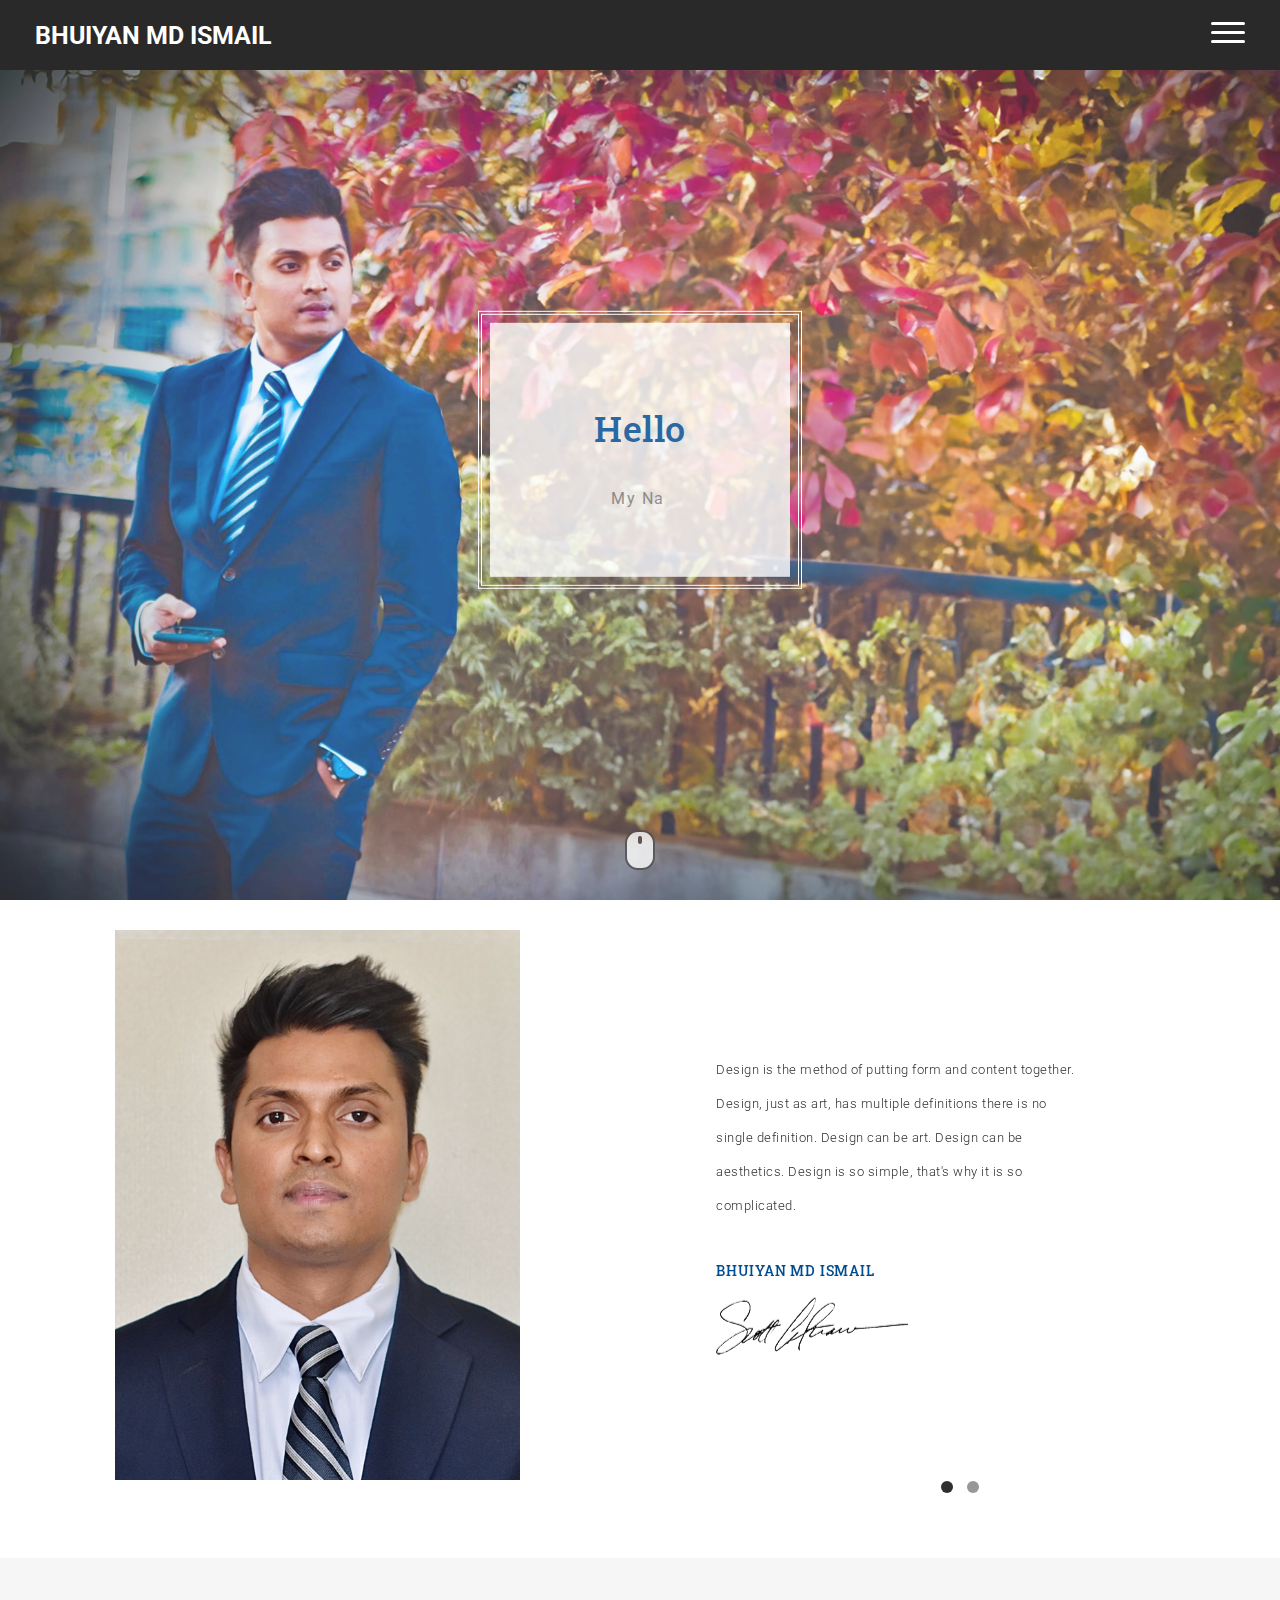
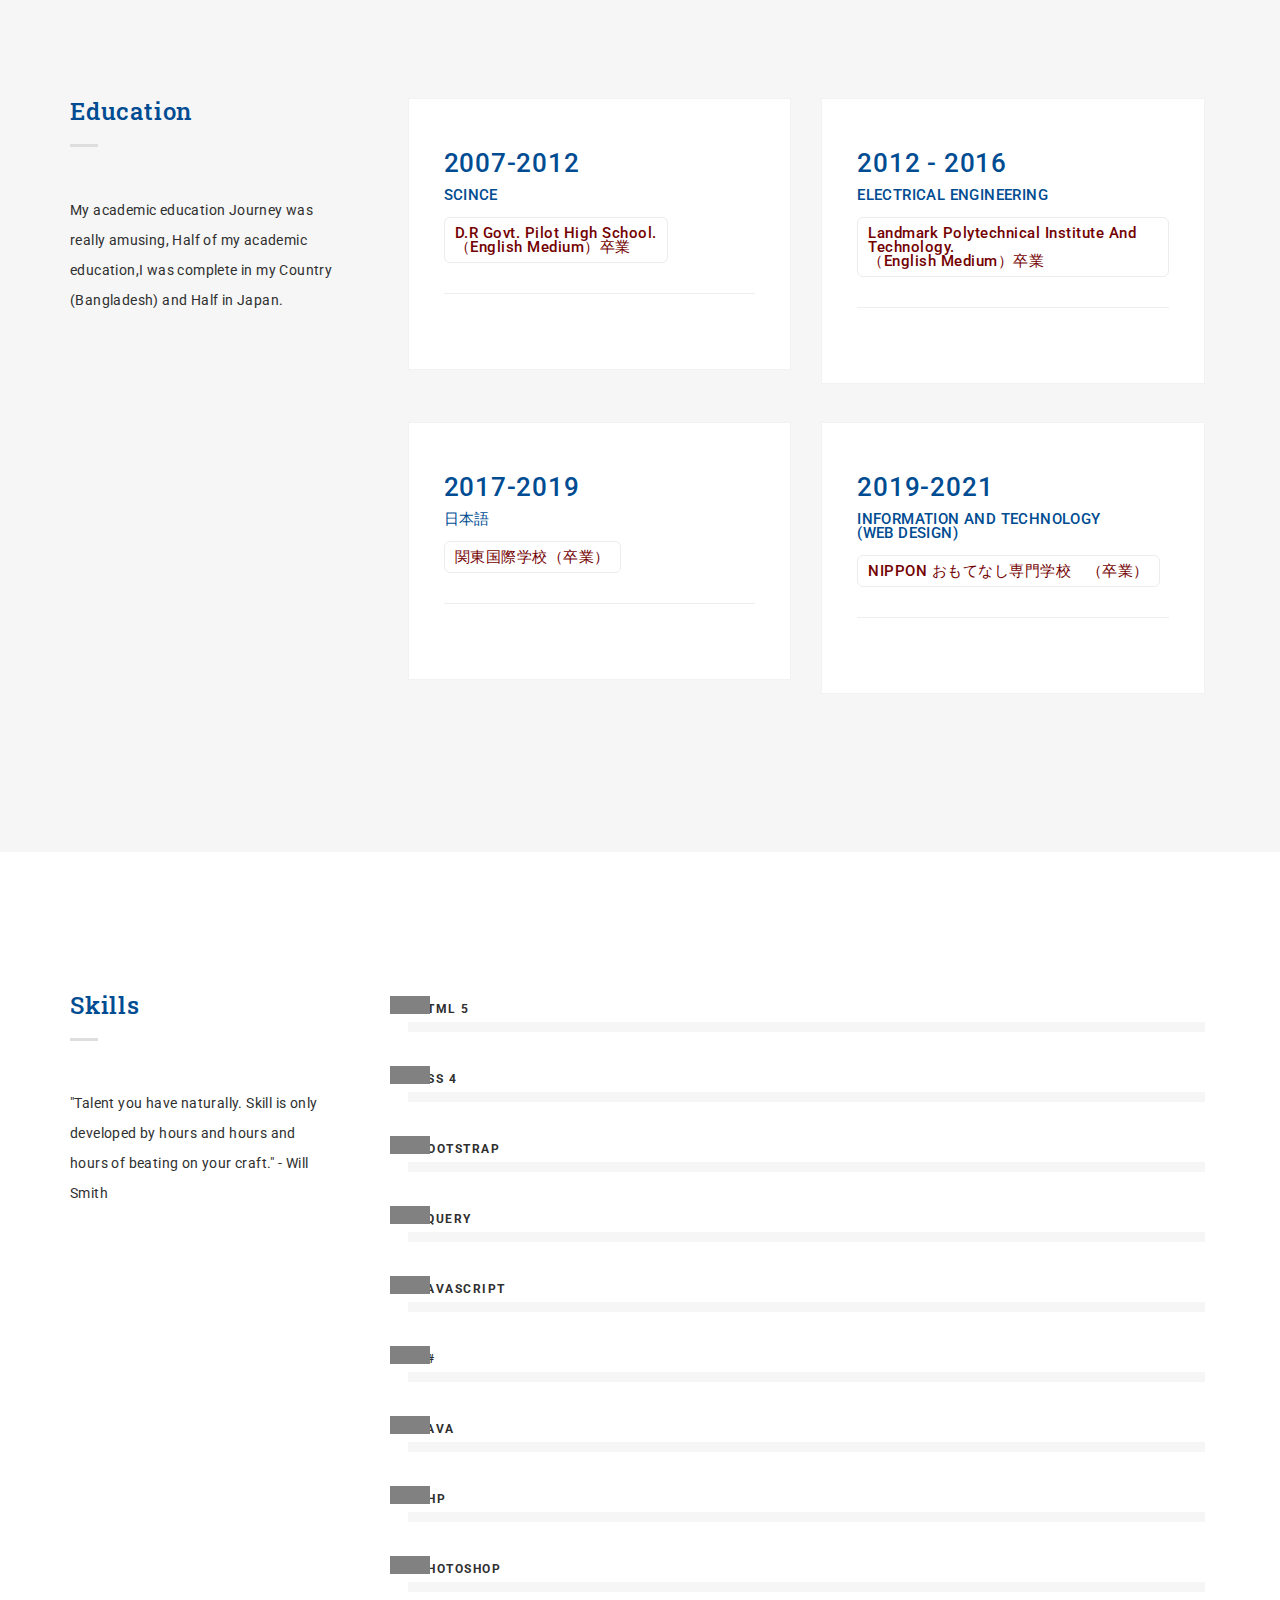
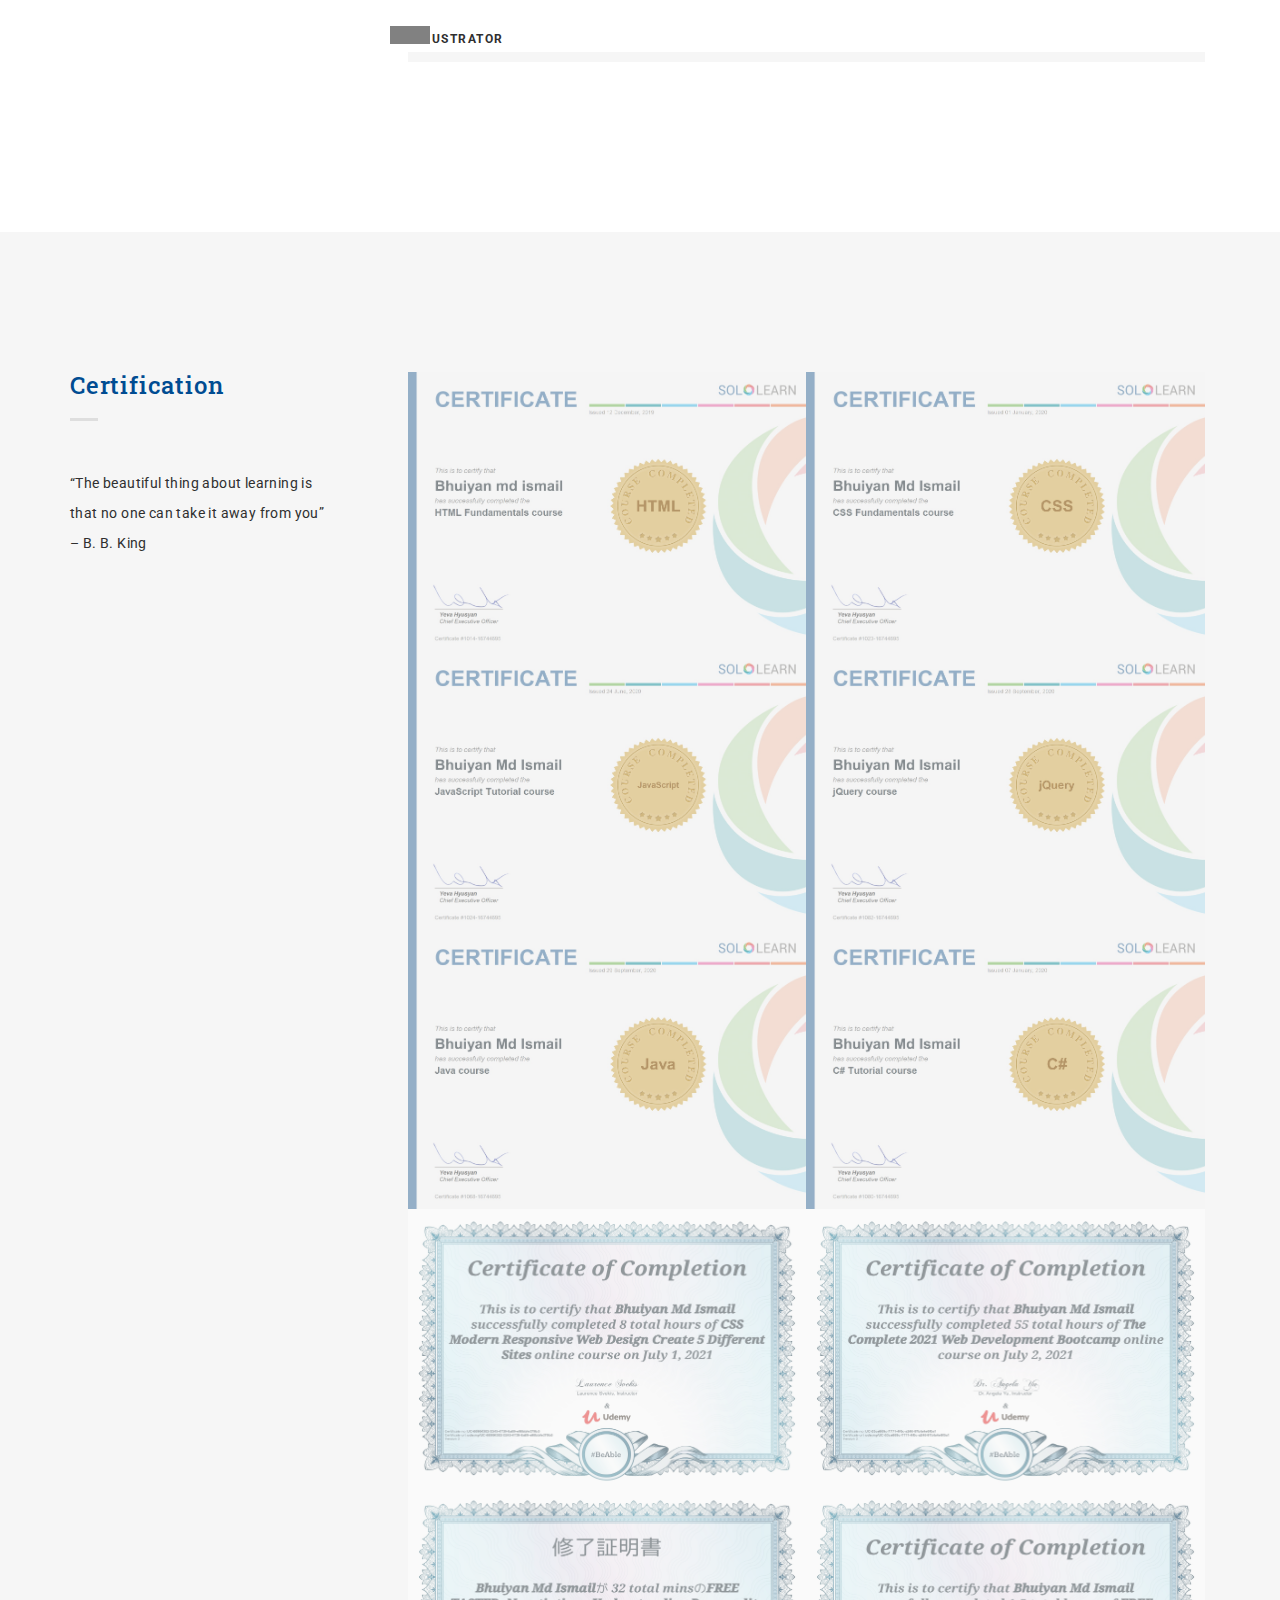
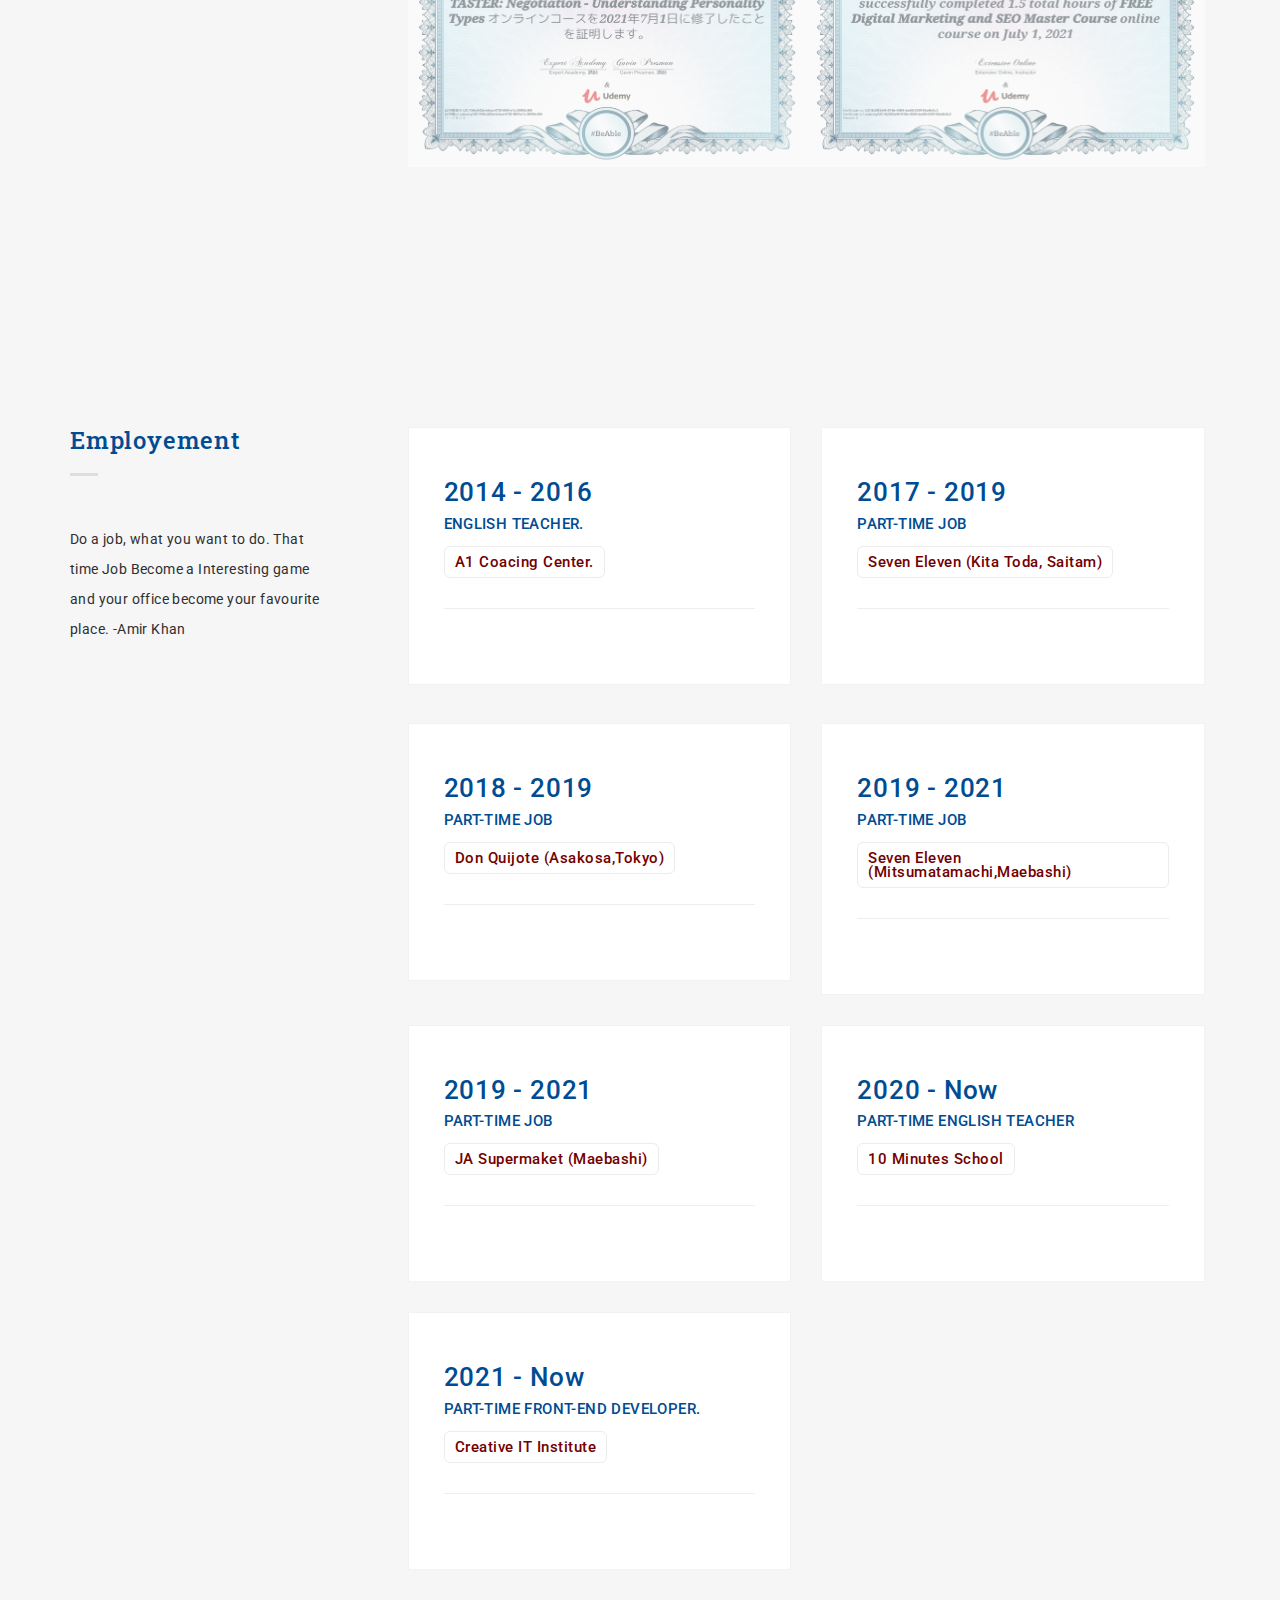
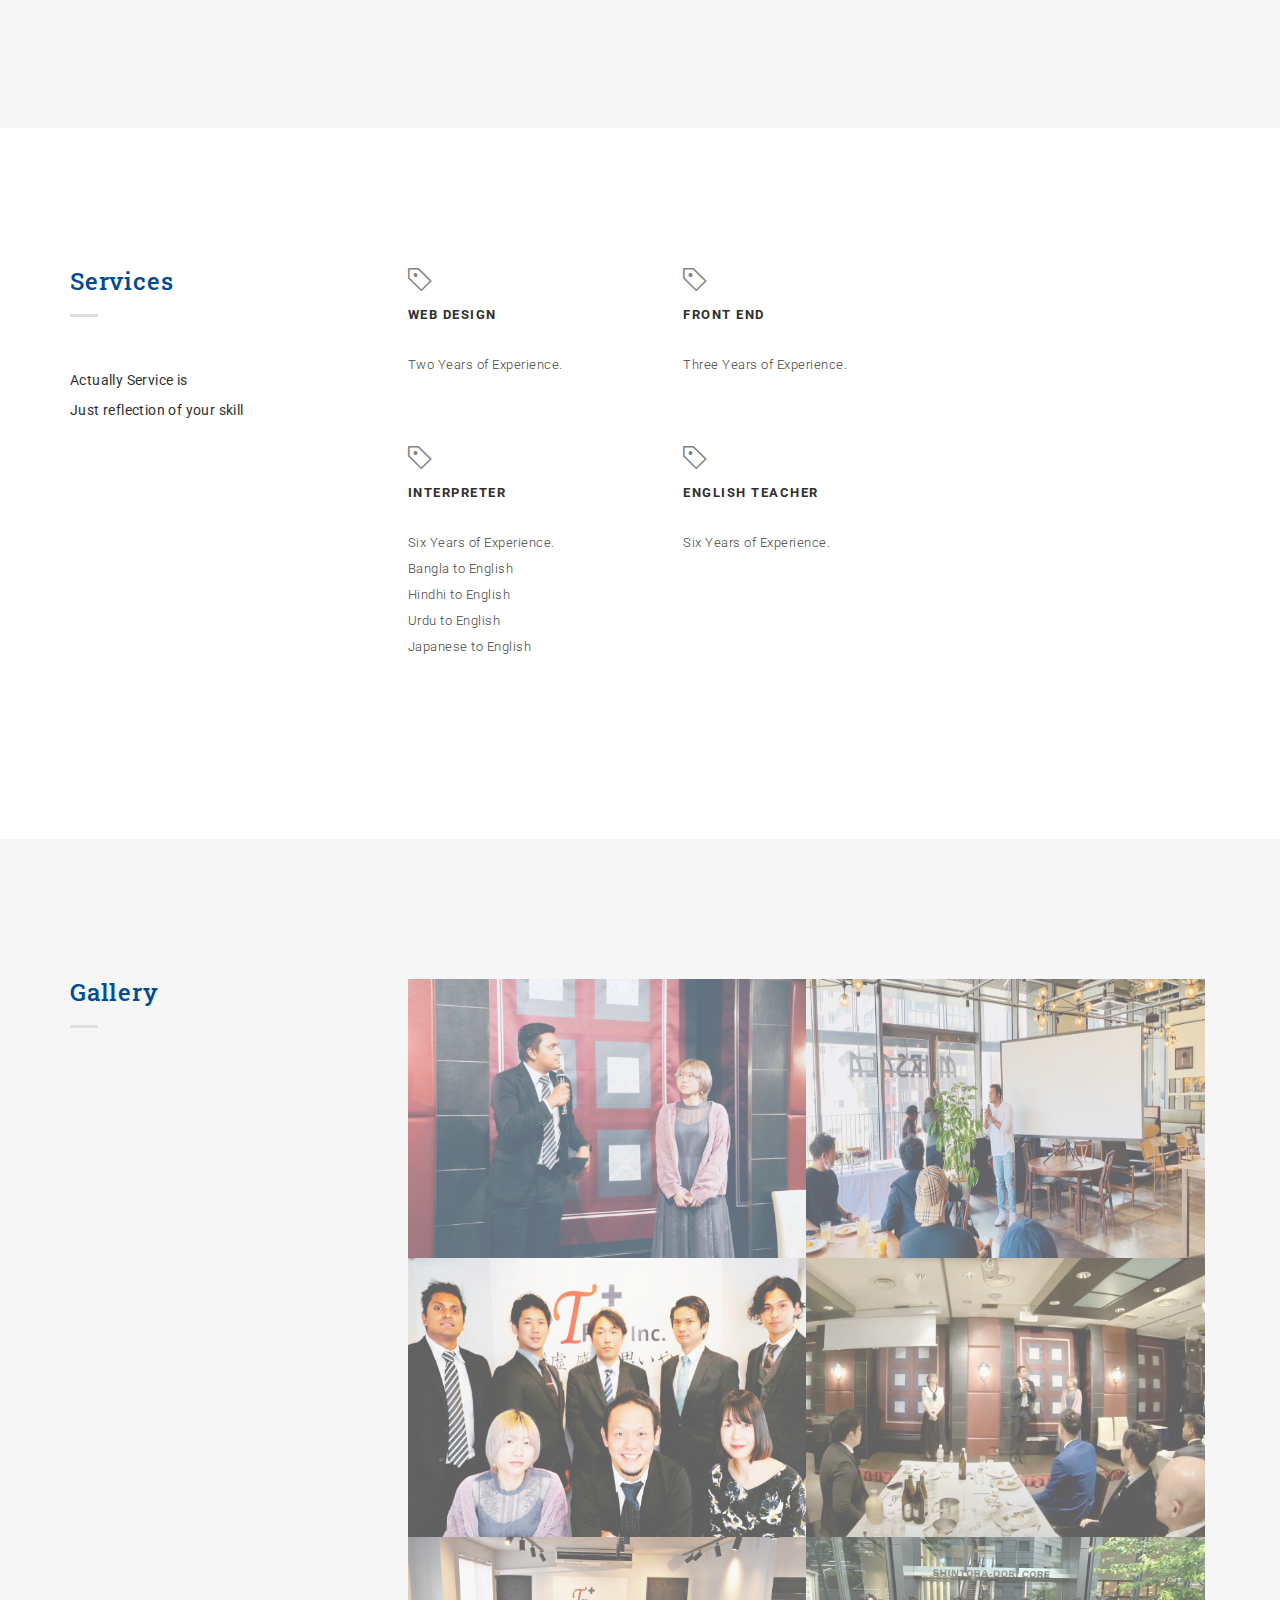
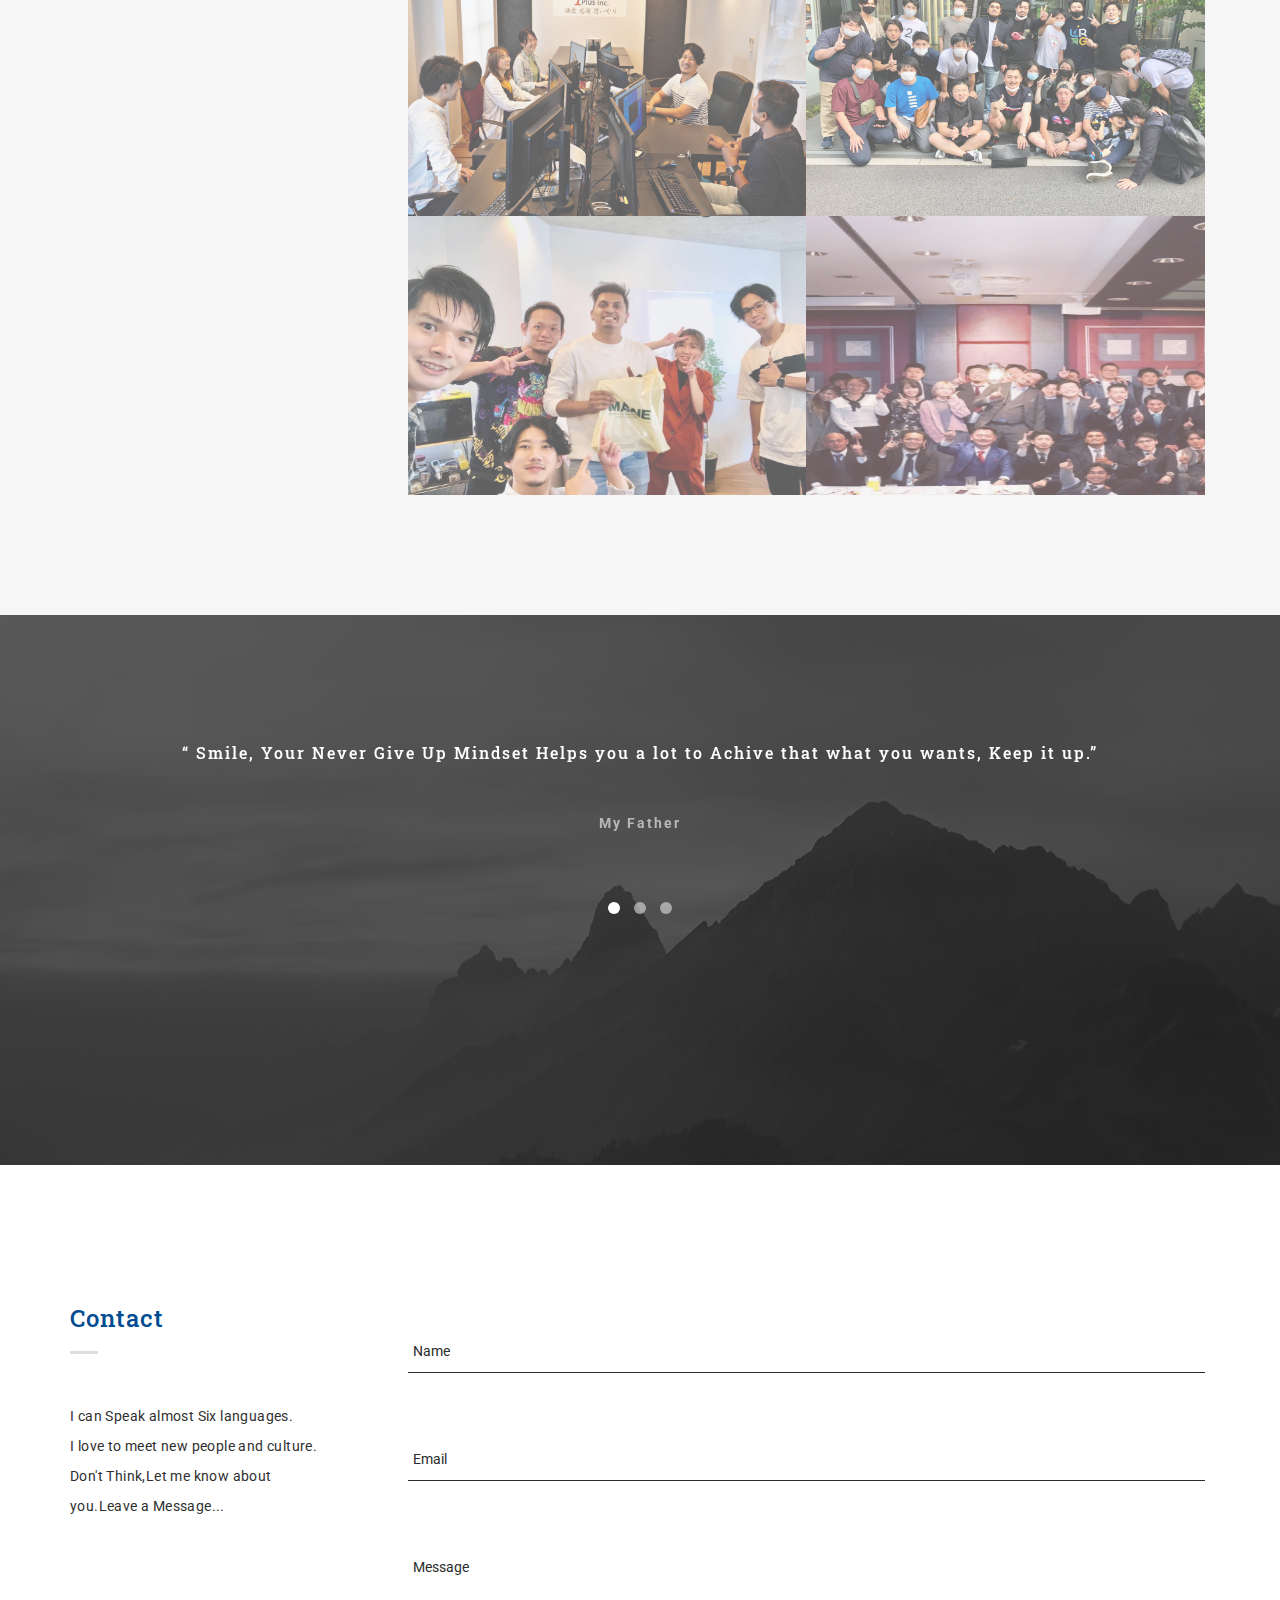
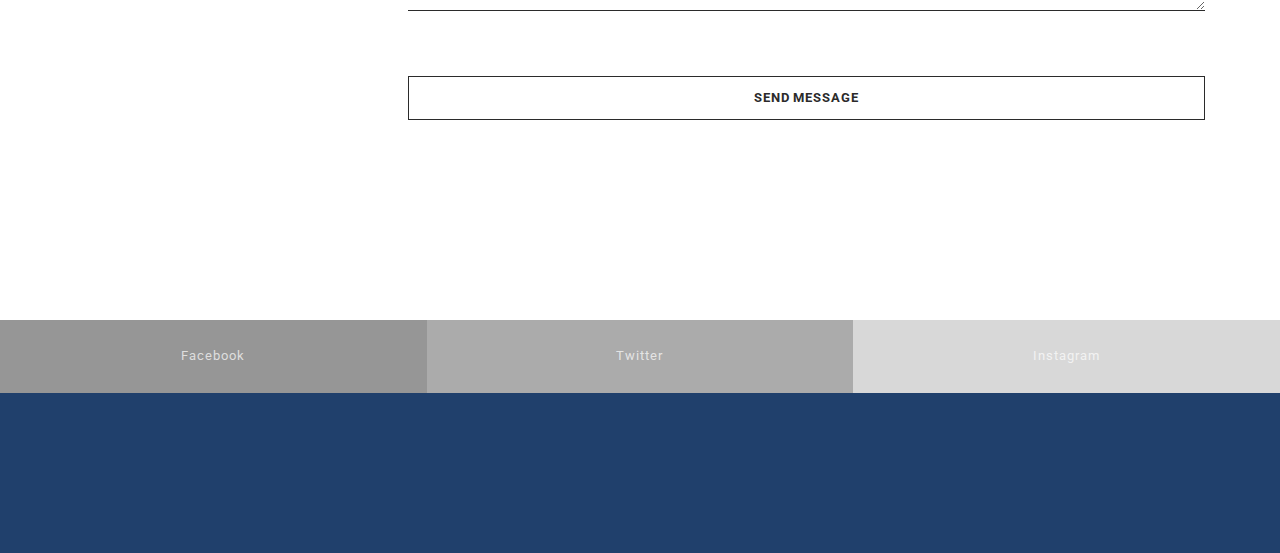
==== commit 0992c158: "last update" ====
--- a/index.html
+++ b/index.html
@@ -157,7 +157,7 @@
                           <tr>
                             <td class="title">Phone</td>
                             <td class="break">:</td>
-                            <td>080-5033-1575</td>
+                            <td>080-3200-1575</td>
                           </tr>
                           <tr>
                             <td class="title">Email</td>
@@ -182,7 +182,7 @@
                             <td class="title">Twitter</td>
                             <td class="break">:</td>
                             <td>
-                              <a href="https://twitter.com/GxDu41uytIW1OIZ"
+                              <a href="https://twitter.com/iampervej"
                                 >スマイル</a
                               >
                             </td>
@@ -191,8 +191,7 @@
                             <td class="title">Instagram</td>
                             <td class="break">:</td>
                             <td>
-                              <a
-                                href="https://www.instagram.com/invites/contact/?i=xf9pj7h4hf1d&utm_content=ma52yvt"
+                              <a href="https://www.instagram.com/iampervej/"
                                 >スマイル</a
                               >
                             </td>
@@ -909,7 +908,7 @@
               </li>
               <li class="twitter">
                 <a
-                  href="https://twitter.com/GxDu41uytIW1OIZ"
+                  href="https://twitter.com/iampervej"
                   target="blank"
                   data-hover="Twitter"
                   >Twitter</a
@@ -917,7 +916,7 @@
               </li>
               <li class="instagram">
                 <a
-                  href="https://instagram.com/im_smile_0001"
+                  href="https://www.instagram.com/iampervej/"
                   target="blank"
                   data-hover="Instagram"
                   >Instagram</a
--- a/css/style.css
+++ b/css/style.css
@@ -528,7 +528,7 @@
 
 /*----------------------------------------- 6) Hero --------------------------------------------------*/
 #home {
-  background: url("../images/hero1.jpeg");
+  background: url("../images/hero1.jpg");
   -webkit-background-size: cover;
   -moz-background-size: cover;
   -o-background-size: cover;
